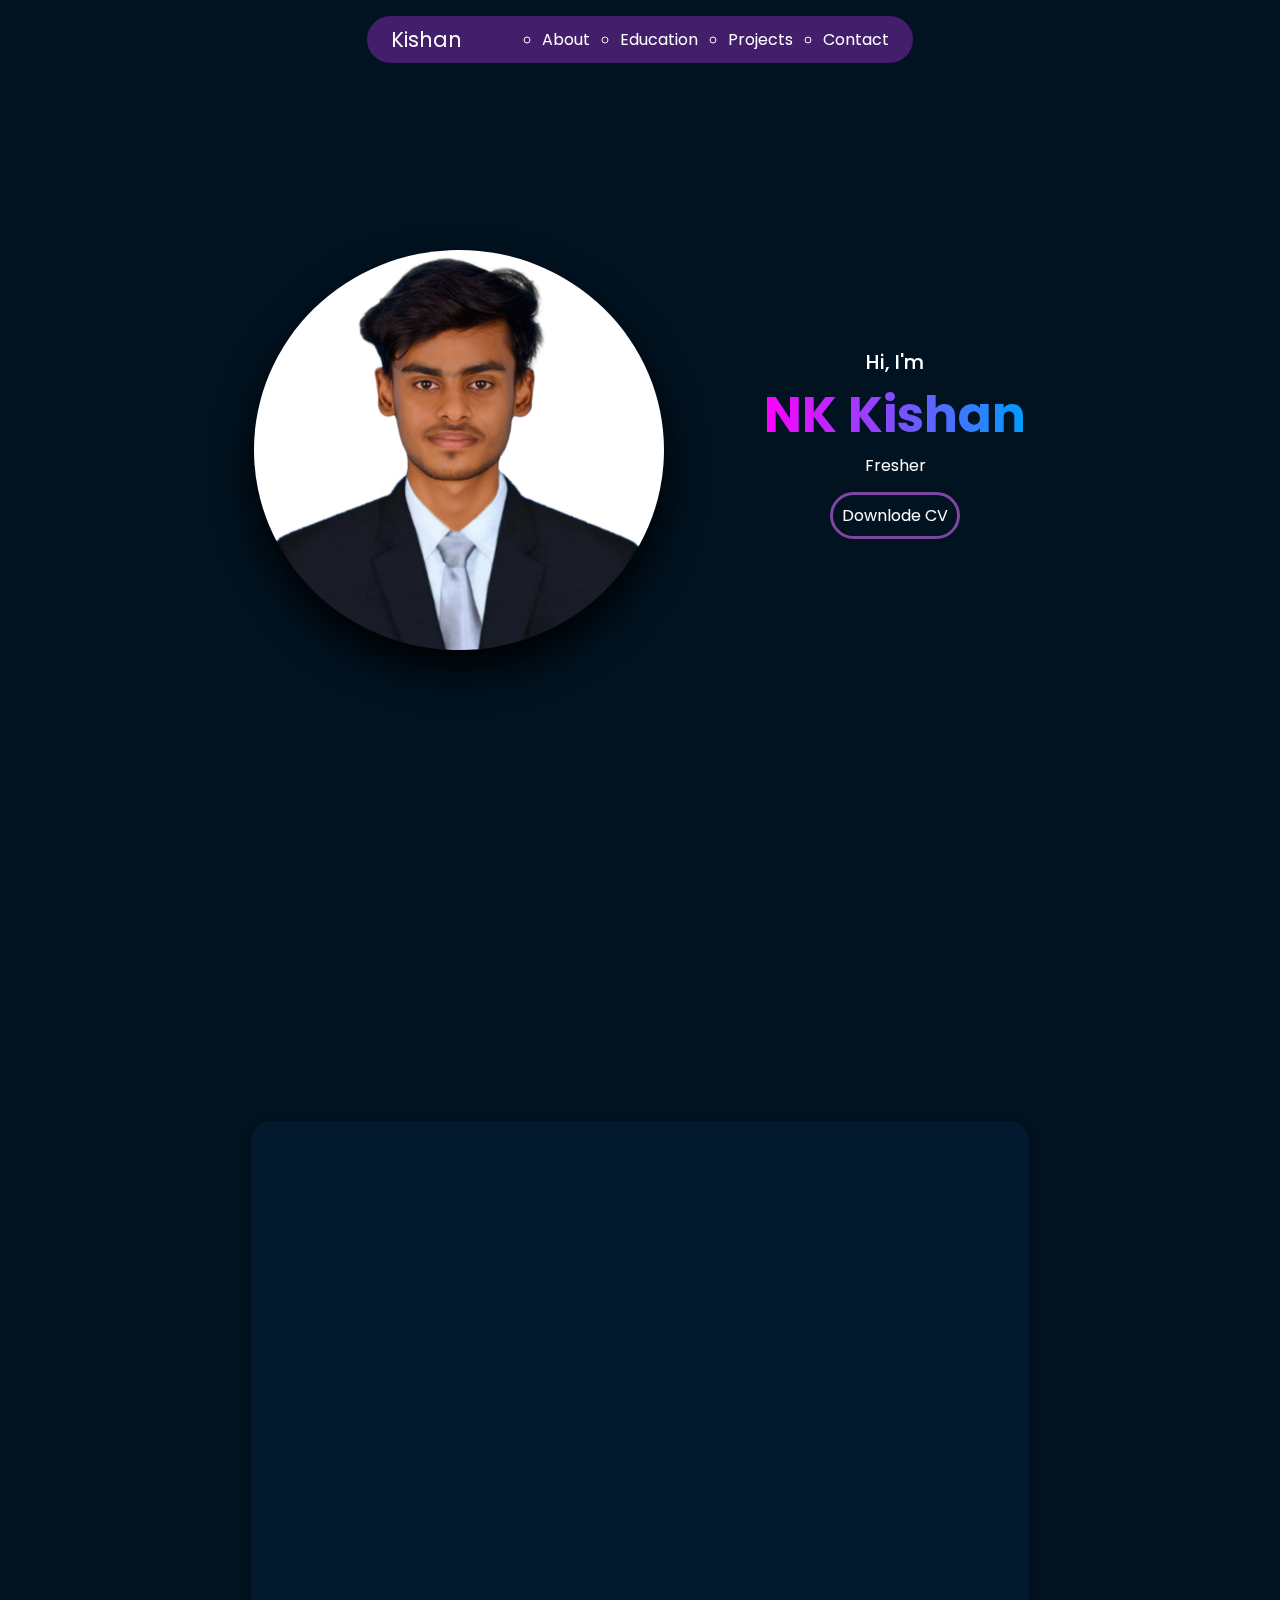
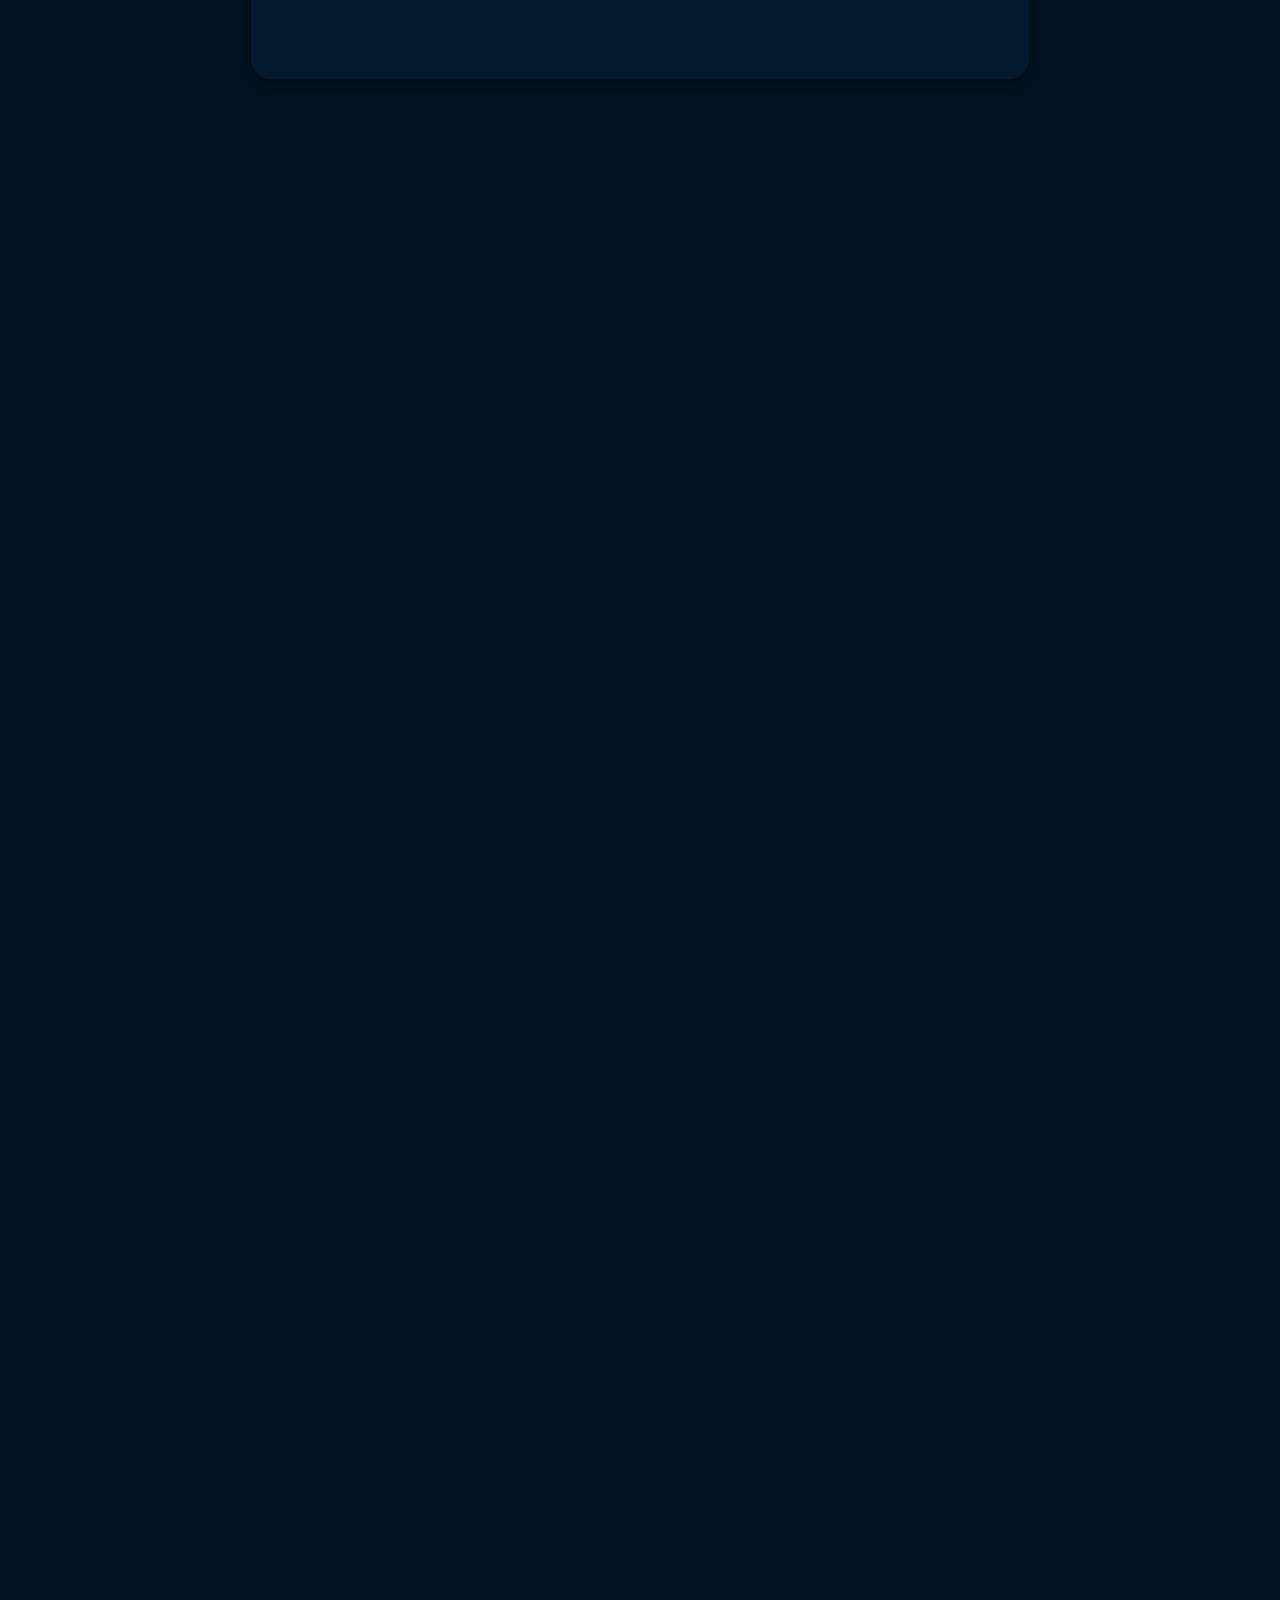
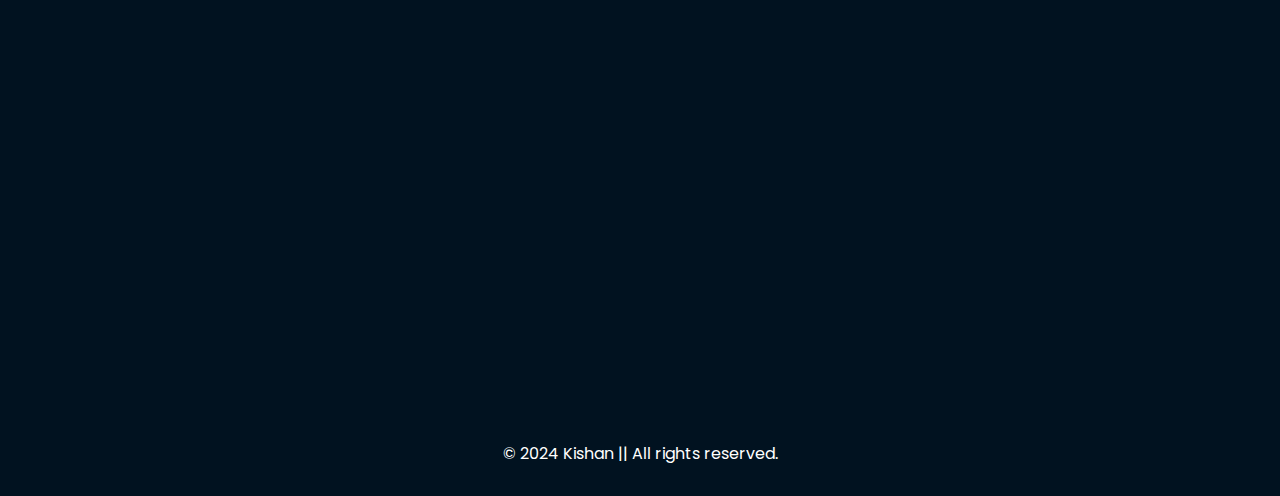
==== index.html @ 265a6572 "Update index.html" ====
<!DOCTYPE html>
<html lang="en">

<head>
    <meta charset="UTF-8">
    <meta name="viewport" content="width=device-width, initial-scale=1.0">
    <title>portfolio</title>
    <!--my css-->
    <link rel="stylesheet" href="style.css">

    <!--google fonts-->
    <link rel="preconnect" href="https://fonts.googleapis.com">
    <link rel="preconnect" href="https://fonts.gstatic.com" crossorigin>
    <link
        href="https://fonts.googleapis.com/css2?family=Poppins:ital,wght@0,100;0,200;0,300;0,400;0,500;0,600;0,700;0,800;0,900;1,100;1,200;1,300;1,400;1,500;1,600;1,700;1,800;1,900&display=swap"
        rel="stylesheet">

    <!--font awsome-->
    <link rel="stylesheet" href="https://cdnjs.cloudflare.com/ajax/libs/font-awesome/6.7.1/css/all.min.css"
        integrity="sha512-5Hs3dF2AEPkpNAR7UiOHba+lRSJNeM2ECkwxUIxC1Q/FLycGTbNapWXB4tP889k5T5Ju8fs4b1P5z/iB4nMfSQ=="
        crossorigin="anonymous" referrerpolicy="no-referrer" />

    <!---animate on scroll-->
    <link href="https://unpkg.com/aos@2.3.1/dist/aos.css" rel="stylesheet">


</head>

<body>

    <!--header-->
    <header class="header">
        <a href="#" class="logo">
            <P class="logo"> Kishan</P>
        </a>

        <ul class="nav-links">
            <li>
                <a href="#about">About</a>
            </li>
            <li>
                <a href="#Education">Education</a>
            </li>
            <li>
                <a href="#projects">Projects</a>
            </li>
            <li>
                <a href="#contact">Contact</a>
            </li>
        </ul>

        <div class="menu-toggle">
            <i class="fa-solid fa-bars"></i>

        </div>


    </header>

    <!--about-->
    <section class="about">

        <div class="about-container">
            <img src="profile.jpg" data-aos="fade-left" data-aos-duration="1000">

            <div class="info">
                <div class="text" data-aos="fade-right" data-aos-duration="1000">
                    <h3>Hi, I'm</h3>
                    <h1> NK Kishan</h1>
                    <p> Fresher </p>
                </div>
                <div class="btn-group" data-aos="fade-left" data-aos-duration="1000">
                    <a href="kishan CV.pdf" download="your_cv" class="btn">Downlode CV</a>
                </div>



                <div class="social" data-aos="fade-up" data-aos-duration="1000">
                    <div class="social-btn">
                        <a href="https://github.com/kishannk10" i class="fa-brands fa-github"></i></a>
                    </div>
                    <div class="social-btn">
                        <a href="https://www.instagram.com/.k_i_s_h_a_n.nk./profilecard/?igsh=YXczcWtyM2NzY25k" i
                            class="fa-brands fa-instagram"></i></a>
                    </div>
                    <div class="social-btn">
                        <a href="http://www.linkedin.com/in/kishan10" i class="fa-brands fa-linkedin"></i></a>
                    </div>
                </div>

            </div>
        </div>
    </section>

    <!--about me-->
    <section id="about">
        <div class="about-me">
            <h2 data-aos="fade-right">About Me</h2>
            <div class="about-me-container">
                <div class="about-me-card">
                    <P data-aos="fade-up" class="content">
                        I’m a passionate front-end developer with a strong foundation in HTML, CSS, and JavaScript,
                        complemented by my expertise in React. My focus is on creating responsive and user-friendly web
                        designs. The primary responsibility is to build visually appealing and interactive web pages
                        that are user-friendly , responsive , and functional.
                    </P>
                    <div class="key-point">
                        <ul data-aos="fade-right" data-aos-duration="1000">
                            <li>
                                Writing clean, efficient, and maintainable code using HTML, CSS, and JavaScript.
                            </li>

                            <li>
                                Ensuring compatibility across various devices and browsers.

                            </li>

                            <li>
                                Implementing features and animations to improve user engagement.
                            </li>

                            <li>
                                Translating UI/UX designs into functional and responsive web pages.
                            </li>
                        </ul>
                        </p>
                    </div>
                    <p>

                </div>

            </div>
        </div>

    </section>
    <!--education-->

    <section id="Education" class="Education">

        <div class="Education-container">
            <h2 data-aos="fade-up">Education</h2>
            <div class="Education-grid">
                <div class="Education-card" data-aos="fade-right" data-aos-duration="1000">
                    <h3> BE in ECE</h3>
                    <P data-aos="fade-up">Sethu Institude Of Technology</P>
                    <P data-aos="fade-up">75 Percentage </P>
                </div>
                <div class="Education-card" data-aos="fade-up" data-aos-duration="1000">
                    <h3> HSC</h3>
                    <P data-aos="fade-right">Virudhnagar Hindu Nadar School</P>
                    <p data-aos="fade-right">81 Percentage</P>
                </div>
                <div class="Education-card" data-aos="fade-right" data-aos-duration="1000">
                    <h3> SSLC</h3>
                    <P data-aos="fade-up">Krishnamal Ramasubbaiyer School </P>
                    <P data-aos="fade-up">80 Percentage</P>
                </div>
            </div>
        </div>


        <div class="my-skills">
            <h3 data-aos="fade-right"> My Skill's</h3>
            <div class="skills">
                <div class="skills-info">
                    <ul>
                        <li data-aos="fade-up" data-aos-duration="1000">HTML
                            <div class="progress">
                                <div class="html"></div>
                            </div>
                        </li>

                        <li data-aos="fade-up" data-aos-duration="1000">CSS
                            <div class="progress">
                                <div class="css"></div>
                            </div>
                        </li>
                        <li data-aos="fade-up" data-aos-duration="1000">JavaScript
                            <div class="progress">
                                <div class="javascript"></div>
                            </div>
                        </li>
                    </ul>
                    <ul>
                        <li data-aos="fade-up" data-aos-duration="1000">Bootstrap
                            <div class="progress">
                                <div class="bootstarp"></div>
                            </div>
                        </li>
                        <li data-aos="fade-up" data-aos-duration="1000">React
                            <div class="progress">
                                <div class="react"></div>
                            </div>
                        </li>
                        <li data-aos="fade-up" data-aos-duration="1000">My SQL
                            <div class="progress">
                                <div class="my-sql"></div>
                            </div>
                        </li>


                    </ul>
                    <div class="code-toggle" data-aos="flip-left" data-aos-duration="1000">
                        <i class="fa-solid fa-code"></i>
                    </div>
                </div>


            </div>

        </div>


    </section>


    <!---projects-->
    <section id="projects" class="my-projects">
        <div class="projects-container">
            <h2 data-aos="fade-right"> My Project's</h2>
            <div class="project-grid">

                <div class="project-card" data-aos="zoom-in">
                    <h3>Weather App</h3>
                    <p>Created a Weather App Using Fetch API</p>
                    <div class="open">
                        <a href="https://kishannk10.github.io/weather-app/">Click to open</a>
                    </div>
                </div>
                <div class="project-card" data-aos="zoom-in">
                    <h3>Simple Printing Press Website </h3>
                    <p>Created a Simple Website Using JavaScript With Responsive Navbar</p>
                    <div class="open">
                        <a href="https://kishannk10.github.io/Ecommerce/">Click to open</a>
                    </div>
                </div>
                <div class="project-card" data-aos="zoom-in">
                    <h3>Calculator</h3>
                    <p>Created a Calculator Using HTMl CSS JavaScript</p>
                    <div class="open">
                        <a href="https://kishannk10.github.io/calculator/">Click to open</a>
                    </div>
                </div>

            </div>
        </div>
        </div>
    </section>







    <!---contact-->


    <section id="contact" class="Contact">
        <div class="contact-container">
            <h2 data-aos="fade-up"> Contact Me</h2>
            <div class="contact-info">
                <div class="contact-me">
                    <p data-aos="fade-right" data-aos-duration="1000"><i class="fa-regular fa-envelope"></i> :
                        kishannk000@gmail.com</p>
                    <p data-aos="fade-right" data-aos-duration="1000"> <i class="fa-solid fa-phone"> </i> : +
                        918667296987</p>
                    <div class="map">

                        <iframe data-aos="fade-up" data-aos-duration="1000"
                            src="https://www.google.com/maps/embed?pb=!1m18!1m12!1m3!1d3930.4673629999775!2d78.11888547583227!3d9.894976674831431!2m3!1f0!2f0!3f0!3m2!1i1024!2i768!4f13.1!3m3!1m2!1s0x3b00c5663d40c8e9%3A0xe594b0cb73c98f78!2sMGR%20St%2C%20Villapuram%2C%20Madurai%2C%20Tamil%20Nadu%20625012!5e0!3m2!1sen!2sin!4v1735917165935!5m2!1sen!2sin"
                            width="600" height="450" style="border:0;" allowfullscreen="" loading="lazy"
                            referrerpolicy="no-referrer-when-downgrade">
                        </iframe>

                    </div>

                </div>
            </div>
        </div>
       
    </section>


    <!--footer-->


    <footer class="footer-container">


        <div class="social">
            <div class="social-btn">
                <a href="https://github.com/kishannk10" i class="fa-brands fa-github"></i></a>
            </div>
            <div class="social-btn">
                <a href="https://www.instagram.com/.k_i_s_h_a_n.nk./profilecard/?igsh=YXczcWtyM2NzY25k" i
                    class="fa-brands fa-instagram"></i></a>
            </div>

            <div class="social-btn">
                <a href="http://www.linkedin.com/in/kishan10" i class="fa-brands fa-linkedin"></i></a>
            </div>

        </div>
        <p>&copy; 2024 Kishan || All rights reserved.</p>
    </footer>


    <script src="https://unpkg.com/aos@2.3.1/dist/aos.js"></script>

    <script src="portfolio.js"></script>
</body>

</html>
---- style.css ----
* {
    padding: 0%;
    margin: 0%;
    box-sizing: border-box;
    font-family: "poppins";
    scroll-behavior: smooth;
}

body {
    background-color: rgb(1, 18, 32);

}

.header {
    display: flex;
    justify-content: center;
    position: fixed;
    top: 1rem;
    left: 50%;
    transform: translateX(-50%);
    align-items: center;
    gap: 5rem;
    background-color: rgba(82, 34, 126, 0.8);
    backdrop-filter: blur(8px);
    color: white;
    padding: 0.5rem 1.5rem;
    border-radius: 3rem;
    z-index: 100;

}

.logo {
    color: white;
    font-size: 1.3rem;
    text-wrap: nowrap;
    transition: 0.3s ease-in-out;
    text-decoration: none;

}

.logo:hover {
    transform: scale(1.1);
}

.nav-links {
    display: flex;
    gap: 30px;

}

ul li {
    list-style-type:circle;
    color: white;
}

li a {
    position: relative;
    color: white;
    text-decoration: none;

}



li a:hover {
    color: aqua;

}

.menu-toggle {
    display: none;
}


section {
    min-height: 100vh;
    padding: 8rem 12%;
    width: 100%;
    position: relative;
    color: white;

}


.about {
    display: flex;
    justify-content: center;
    align-items: center;



}

.about-container {
    display: flex;
    justify-content: center;
    align-items: center;
    gap: 100px;
    flex-wrap: wrap;
}

.about img {
    width: 410px;
    height: 400px;
    box-shadow: 0 20px 40px rgba(0, 0, 0, 0.911);
    border-radius: 50%;
    transition: 1s;

}


.info {
    display: flex;
    flex-direction: column;
    justify-content: center;
    align-items: center;
    text-align: center;
    gap: 25px;


}

.text h3 {
    color: white;
}

.info h3 {
    font-size: 20px;
    font-weight: 500;

}

.info h1 {
    font-size: 50px;
    font-weight: 700;
    align-items: center;
    justify-content: center;
    background: linear-gradient(to right, rgb(255, 0, 255), rgb(0, 157, 255));
    background-clip: text;
    color: transparent;
}

.btn {
    border-radius: 2rem;
    border: 3px solid rgb(125, 71, 161);
    padding: 9px;
    color: white;
    cursor: pointer;
    text-decoration: none;
    transition: 0.5s;

}

.btn:hover {
    background-color: rgba(125, 71, 167);
    color: white;
    transform: scale(1.5);
}


/*about-me*/
.about-me-container{
    display: flex;
    margin-top: 6%;
    flex-wrap: wrap;
    width: 80%;
    margin-left: 10%;

}
.about-me-card{
    background-color: rgb(3, 26, 46);
    box-shadow: 0 4px 12px rgba(0, 0, 0, 0.3);
    padding: 60px;
    border: 2px;
    border-radius: 20px;
    flex-wrap: wrap;
    
}
.about-me h2{
    margin-bottom: 50px;
}
.content{
    margin-bottom: 30px;
}
.key-point ul li{
  padding: 3%;
  color: rgba(213, 192, 228, 0.959);
}

/*education*/

.Education-grid {
    display: flex;
    justify-content: space-between;
    margin-top: 4%;
    flex-wrap: wrap;
}

.Education-card {
    background-color: rgb(3, 26, 46);
    box-shadow: 0 4px 12px rgba(0, 0, 0, 0.3);
    padding: 60px;
    border: 2px;
    border-radius: 30px;
    cursor: pointer;
    flex-direction: column;
    flex-wrap: wrap;

}



.Education-card h3 {
    background: linear-gradient(to right, rgb(255, 0, 255), rgb(0, 157, 255));
    background-clip: text;
    color: transparent;
    margin-bottom: 10px;
}



.my-skills h3 {
    padding-top: 80px;
    font-size: 25px;
}

.skills-info {
    display: flex;
    column-gap: 5%;
    padding-top: 60px;
    font-size: 20px;
    justify-content: baseline;
    cursor: pointer;

}



.skills-info ul li {
    padding: 19px;
    color: rgba(213, 192, 228, 0.959);
}





.code-toggle {
    display: flex;
    font-size: 150px;
    color: white;
    justify-content: center;
    margin-left: 30%;



}


/*project*/

.project-container {
    display: flex;
    
}

.project-grid {
    display: flex;
    margin-top: 60px;
    justify-content: space-around;
    flex-wrap: wrap;

}

.project-card {
    
    margin-bottom: 5%;
    background-color: rgb(3, 26, 46);
    box-shadow: 0 4px 12px rgba(0, 0, 0, 0.3);
    padding: 60px;
    border: 2px;
    border-radius: 30px;
    width: 90%;

}

.project-card h3 {
    background: linear-gradient(to right, rgb(255, 0, 255), rgb(0, 157, 255));
    background-clip: text;
    color: transparent;
    margin-bottom: 10px;
    
}


.open {
    text-decoration: none;
    text-align: center;
    margin-top: 50px;


}

.open a {
    text-decoration: none;
    color: white;
    border: 3px solid rgb(125, 71, 161);
    padding: 15px;
    border-radius: 30px;
    transition: 0.5s;
    box-shadow: 0 4px 12px rgba(0, 0, 0, 0.3);
}

.open a:hover {
    background-color: rgba(125, 71, 167);
    color: rgb(248, 239, 239);

}




/*contact*/

.contact-info {
    display: flex;
    flex-direction: column;
    align-items: center;

}

.contact-container h2 {
    text-align: center;
    margin-top: 2%;
    margin-bottom: 2%;
    font-size: 30px;
}

.contact-me p {
    padding: 20px;
    font-size: 30px;
}



/*footer*/


.footer-container {
    text-align: center;
    margin-bottom: 30px;
}


.social {
    display: flex;
    text-decoration: none;
    justify-content: center;
    gap: 20px;

}

.social-btn a {
    text-decoration: none;
    list-style-type: none;
    color: black;
    font-size: 20px;
    color: white;
    transition: 0.5s;
}
.social-btn a:hover{
    transform: scale(1.5);
    color: rgb(199, 68, 199);
}


p {
    color: white;
}

/*media querty*/

@media (max-width:1600px) {
    .about {
        flex-wrap: wrap;
    }

    .Education-grid {
        flex-wrap: wrap;
        row-gap: 60px;
        column-gap: 30px;
        align-items: center;
        justify-content: space-evenly;

    }
}

@media (max-width:1200px) {

    .Education-grid {
        justify-content: center;
    }

}

@media (max-width:700px) {

    .header .menu-toggle {
        display: block;
        font-size: 30px;

    }

    .nav-links {
        position: absolute;
        top: 100%;
        width: 100%;
        margin-top: 10px;
        border-radius: 20px;
        padding: 5%;
        text-align: center;
        display: flex;
        flex-direction: column;
        background-color: rgba(0, 0, 0, 0.8);
        color: white;
        display: none;
    }

    .nav-links li {
        margin: 80px;
    }

    .nav-links a {
        padding: 20%;
    }


    .nav-links.active {
        display: block;
    }

    .header {
        padding: 1rem 5rem;
        gap: 8rem;
    }

    .header .logo {
        font-size: 30px;
    }

    .about-container {
        flex-direction: column;
        align-items: center;
        margin-right: 60px;
        transform: translatex(10%);

    }
    .about-me-container{
        width: 100%;
        margin-left: 0%;

        
    }
    .about-me-card {
      text-align:justify;
      padding: 10%;
      
    }

    .Education-grid {
        width: 100%;
        row-gap: 60px;
        display: flex;
    }
    
    .Education-container h2 {
        margin-bottom: 60px;
    }

    .code-toggle {
        margin-left: 20px;
    }

    .contact-me p {
        font-size: 18px;

    }

    .contact-container h2 {
        margin-top: 50px;
        margin-bottom: 50px;
    }

    .skills-info {
        flex-direction: column;
    }

    .skills-info ul li {
        list-style-type:none;
        text-align: center;

    }

    .code-toggle {
        margin-top: 20%;
        margin-right: 30px;
    }

    .about img {
        width: 250px;
        height: 250px;
        border-radius: 100%;
    }

    .about .info h1 {
        font-size: 50px;
    }

    .project-grid {
        row-gap: 60px;
    }

}
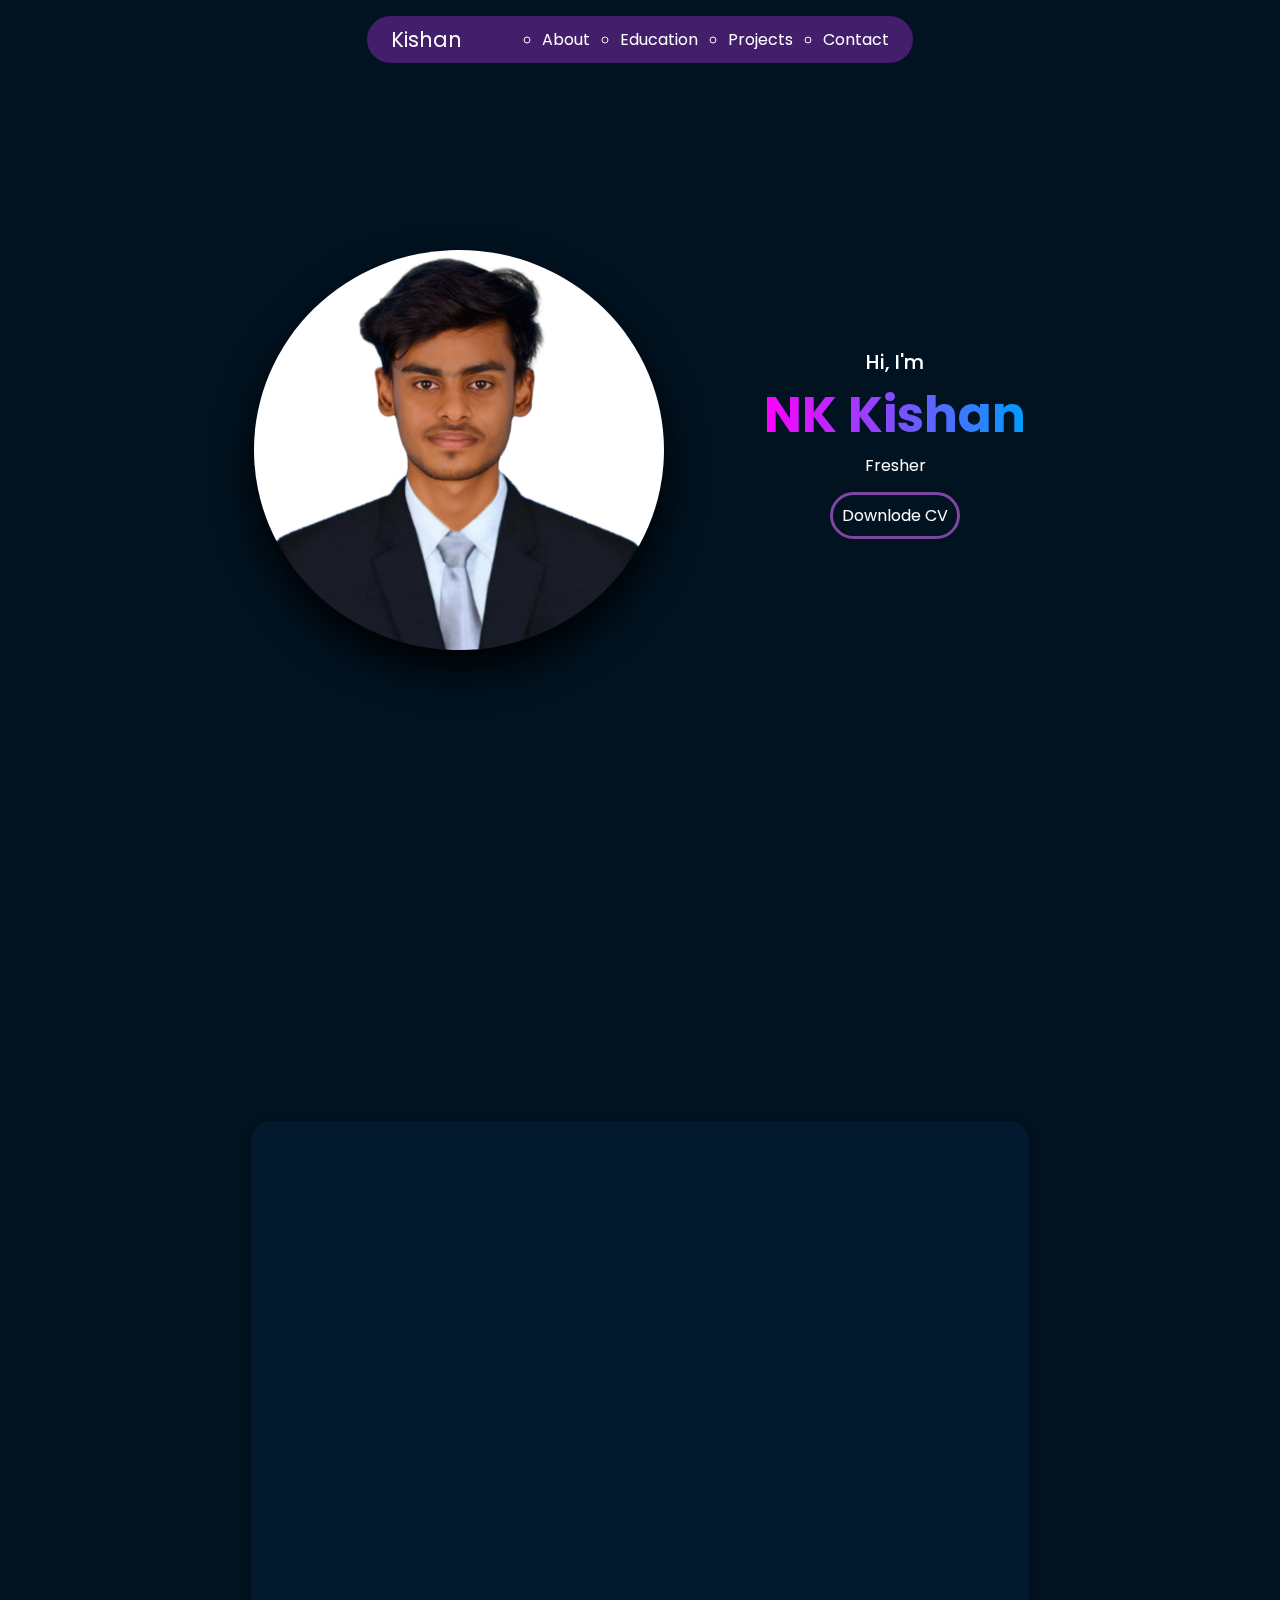
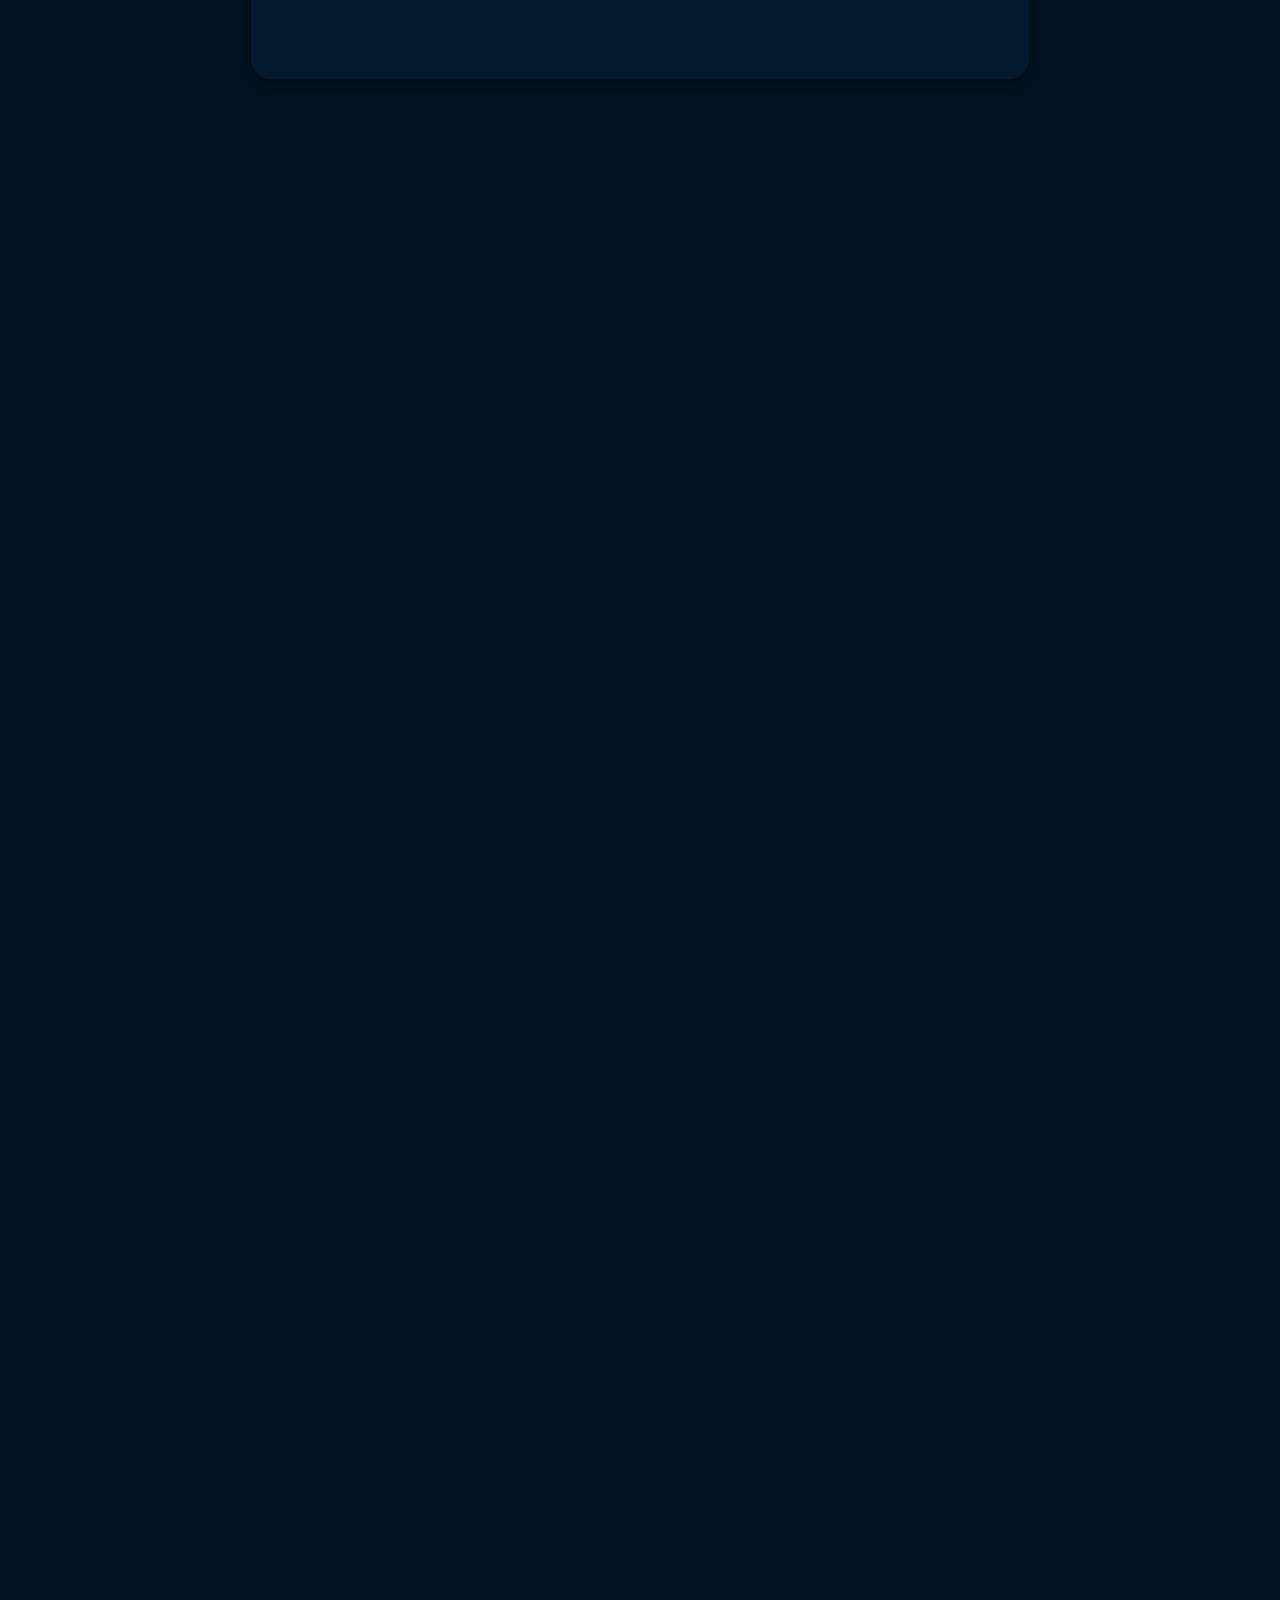
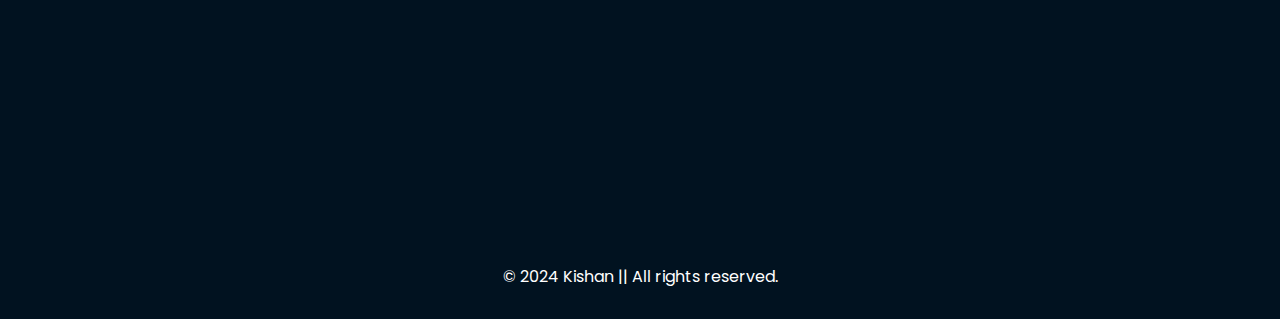
==== commit 7d9dd63b: "Update index.html" ====
--- a/index.html
+++ b/index.html
@@ -228,13 +228,7 @@
                         <a href="https://kishannk10.github.io/weather-app/">Click to open</a>
                     </div>
                 </div>
-                <div class="project-card" data-aos="zoom-in">
-                    <h3>Simple Printing Press Website </h3>
-                    <p>Created a Simple Website Using JavaScript With Responsive Navbar</p>
-                    <div class="open">
-                        <a href="https://kishannk10.github.io/Ecommerce/">Click to open</a>
-                    </div>
-                </div>
+                
                 <div class="project-card" data-aos="zoom-in">
                     <h3>Calculator</h3>
                     <p>Created a Calculator Using HTMl CSS JavaScript</p>
--- a/style.css
+++ b/style.css
@@ -1,4 +1,3 @@
-
 * {
     padding: 0%;
     margin: 0%;
@@ -50,7 +49,7 @@
 }
 
 ul li {
-    list-style-type:circle;
+    list-style-type: circle;
     color: white;
 }
 
@@ -160,7 +159,7 @@
 
 
 /*about-me*/
-.about-me-container{
+.about-me-container {
     display: flex;
     margin-top: 6%;
     flex-wrap: wrap;
@@ -168,24 +167,28 @@
     margin-left: 10%;
 
 }
-.about-me-card{
+
+.about-me-card {
     background-color: rgb(3, 26, 46);
     box-shadow: 0 4px 12px rgba(0, 0, 0, 0.3);
     padding: 60px;
     border: 2px;
     border-radius: 20px;
     flex-wrap: wrap;
-    
-}
-.about-me h2{
+
+}
+
+.about-me h2 {
     margin-bottom: 50px;
 }
-.content{
+
+.content {
     margin-bottom: 30px;
 }
-.key-point ul li{
-  padding: 3%;
-  color: rgba(213, 192, 228, 0.959);
+
+.key-point ul li {
+    padding: 3%;
+    color: rgba(213, 192, 228, 0.959);
 }
 
 /*education*/
@@ -242,6 +245,58 @@
     color: rgba(213, 192, 228, 0.959);
 }
 
+.progress {
+    margin-top: 20px;
+    height: 7px;
+    width: 220px;
+    background-color: rgb(51, 47, 47);
+    border-radius: 4px;
+
+}
+
+.html {
+    margin-top: 20px;
+    height: 7px;
+    max-width: 90%;
+    background-color: red;
+    border-radius: 4px;
+}
+.css{
+    margin-top: 20px;
+    height: 7px;
+    max-width: 75%;
+    background-color: red;
+    border-radius: 4px;
+}
+
+.javascript {
+    margin-top: 20px;
+    height: 7px;
+    max-width: 65%;
+    background-color: red;
+    border-radius: 4px;
+}
+.bootstarp {
+    margin-top: 20px;
+    height: 7px;
+    max-width: 75%;
+    background-color: red;
+    border-radius: 4px;
+}
+.my-sql {
+    margin-top: 20px;
+    height: 7px;
+    max-width: 60%;
+    background-color: red;
+    border-radius: 4px;
+}
+.react {
+    margin-top: 20px;
+    height: 7px;
+    max-width: 40%;
+    background-color: red;
+    border-radius: 4px;
+}
 
 
 
@@ -251,8 +306,8 @@
     font-size: 150px;
     color: white;
     justify-content: center;
-    margin-left: 30%;
-
+    margin-left: 20%;
+    margin-top: 5%;
 
 
 }
@@ -262,7 +317,7 @@
 
 .project-container {
     display: flex;
-    
+
 }
 
 .project-grid {
@@ -274,14 +329,14 @@
 }
 
 .project-card {
-    
+
     margin-bottom: 5%;
     background-color: rgb(3, 26, 46);
     box-shadow: 0 4px 12px rgba(0, 0, 0, 0.3);
     padding: 60px;
     border: 2px;
     border-radius: 30px;
-    width: 90%;
+    width: 40%;
 
 }
 
@@ -290,7 +345,7 @@
     background-clip: text;
     color: transparent;
     margin-bottom: 10px;
-    
+
 }
 
 
@@ -340,8 +395,15 @@
 .contact-me p {
     padding: 20px;
     font-size: 30px;
-}
-
+   margin-left: 30%;
+}
+ iframe{
+    flex-wrap: wrap;
+    width: 900px;
+    margin-top: 50px;
+    border-radius: 30px;
+    
+}
 
 
 /*footer*/
@@ -369,7 +431,8 @@
     color: white;
     transition: 0.5s;
 }
-.social-btn a:hover{
+
+.social-btn a:hover {
     transform: scale(1.5);
     color: rgb(199, 68, 199);
 }
@@ -396,10 +459,18 @@
     }
 }
 
-@media (max-width:1200px) {
+@media (max-width:1400px) {
 
     .Education-grid {
         justify-content: center;
+    }
+
+    .project-card {
+        width: 100%;
+    }
+    .code-toggle{
+       margin-left: 10%;
+       margin-top: 6%;
     }
 
 }
@@ -456,16 +527,19 @@
         transform: translatex(10%);
 
     }
-    .about-me-container{
+
+    .about-me-container {
         width: 100%;
         margin-left: 0%;
 
-        
-    }
+
+    }
+
     .about-me-card {
-      text-align:justify;
-      padding: 10%;
-      
+        text-align: justify;
+        padding: 10%;
+
+
     }
 
     .Education-grid {
@@ -473,7 +547,7 @@
         row-gap: 60px;
         display: flex;
     }
-    
+
     .Education-container h2 {
         margin-bottom: 60px;
     }
@@ -483,6 +557,8 @@
     }
 
     .contact-me p {
+        width: 100%;
+        margin-left: 5%;
         font-size: 18px;
 
     }
@@ -494,11 +570,16 @@
 
     .skills-info {
         flex-direction: column;
+
     }
 
     .skills-info ul li {
-        list-style-type:none;
-        text-align: center;
+        list-style-type: none;
+
+    }
+
+    .progress {
+        width: 100%;
 
     }
 
@@ -521,4 +602,14 @@
         row-gap: 60px;
     }
 
-}
+    .project-card {
+        width: 100%;
+    }
+
+
+    iframe{
+       margin-left: 0%;
+       margin-right: 0%;
+        max-width: 100%;      
+    }
+}
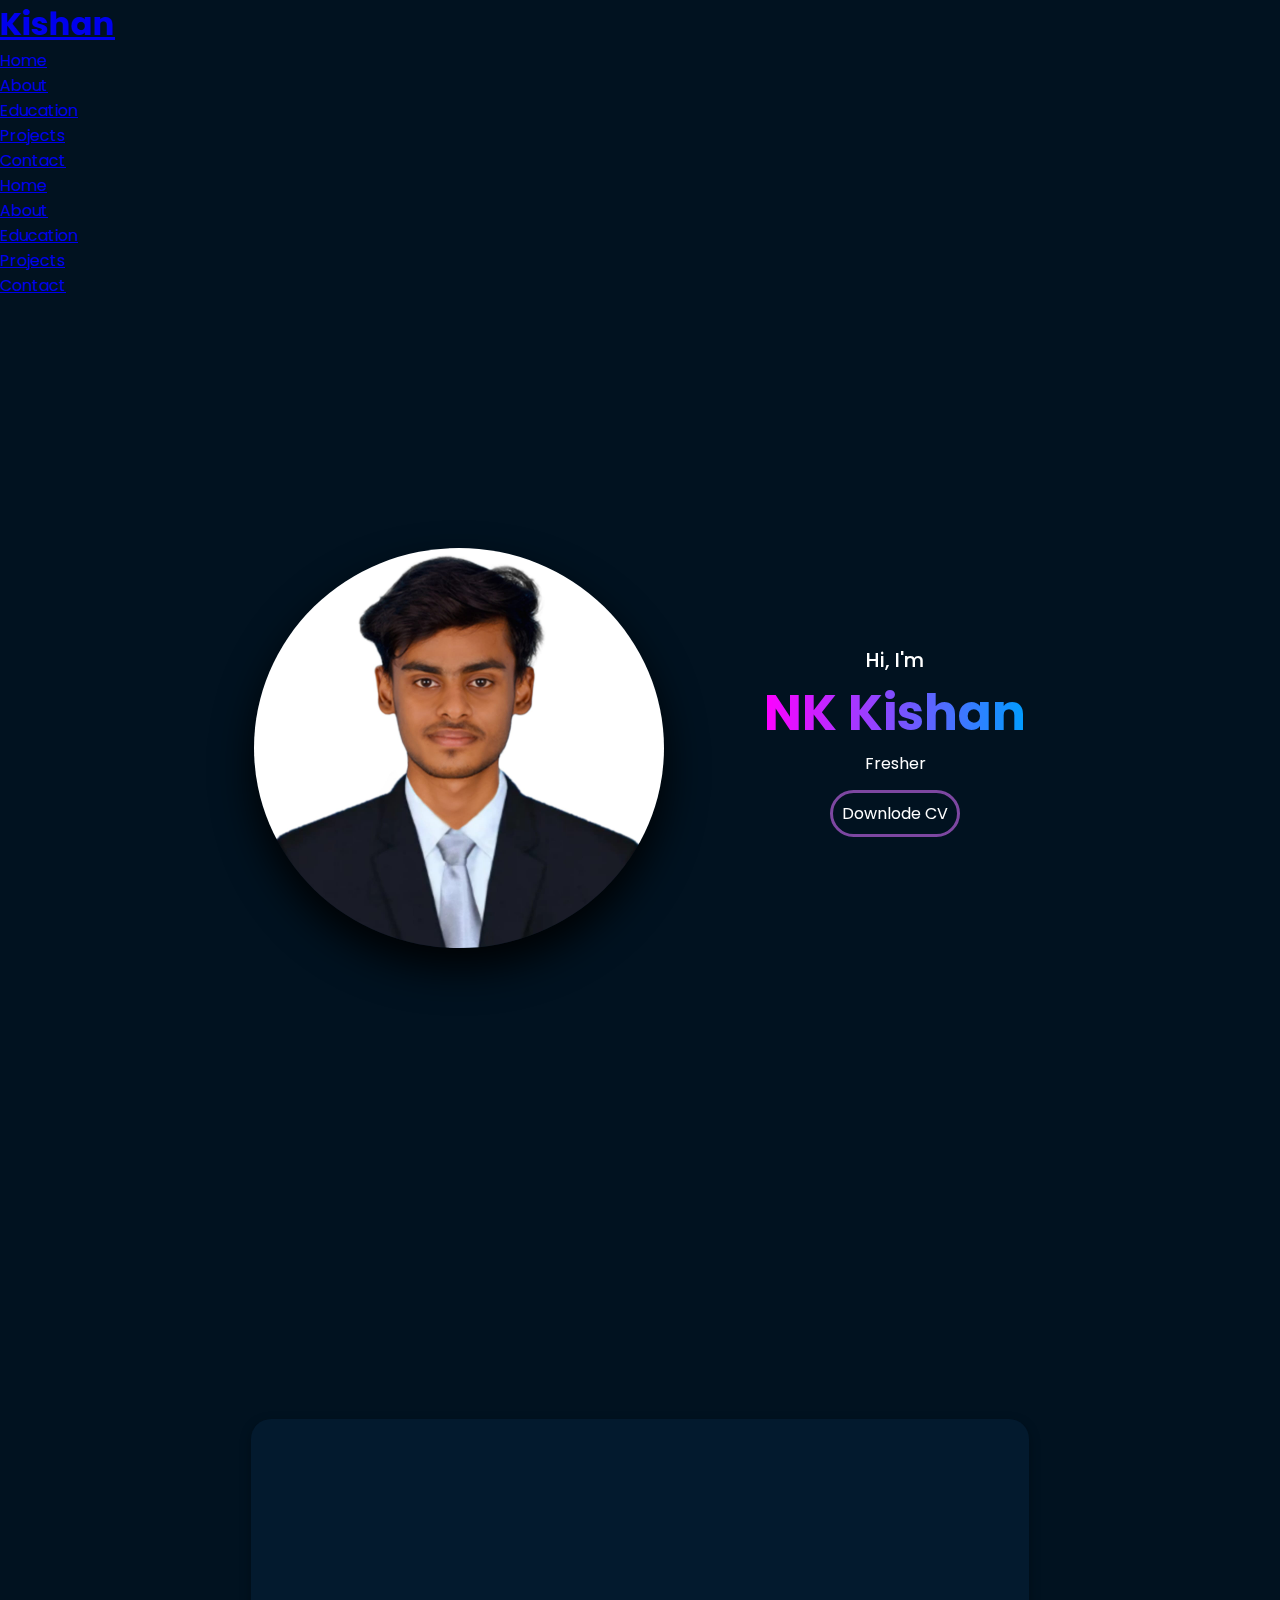
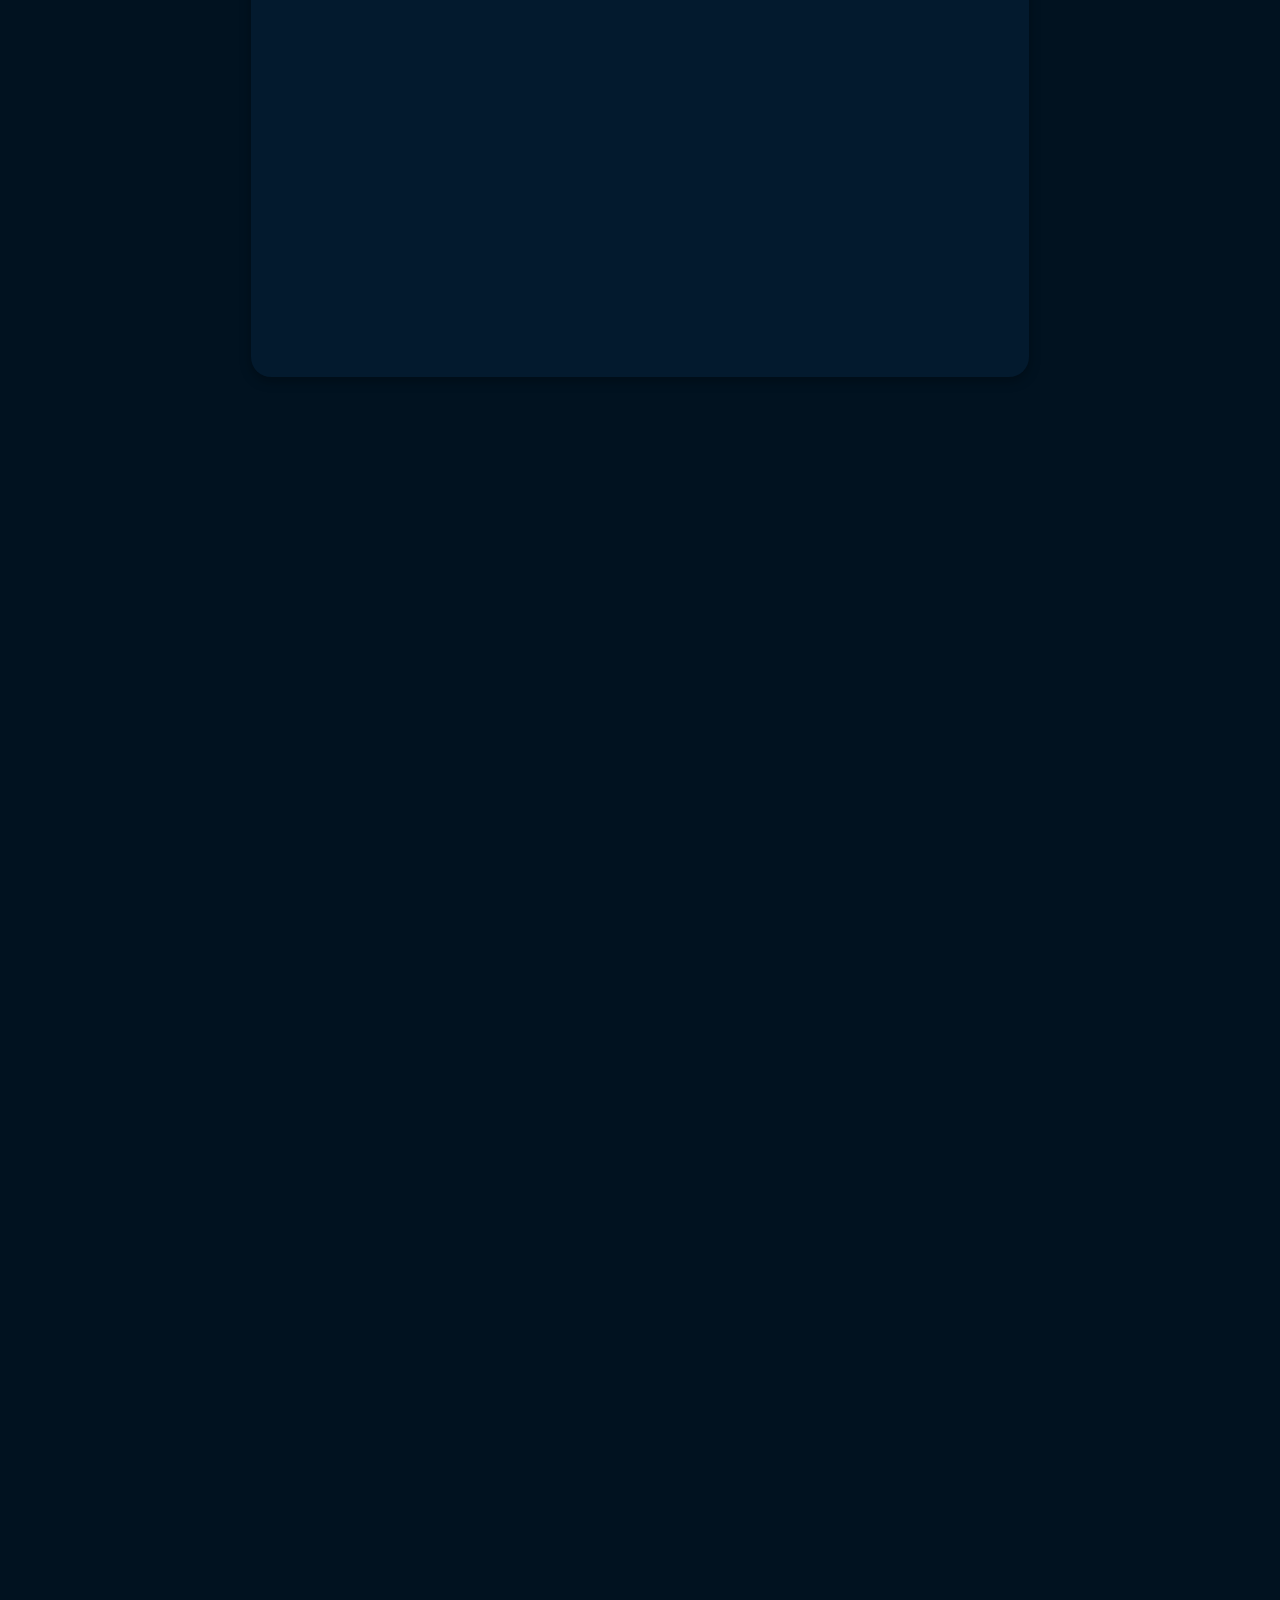
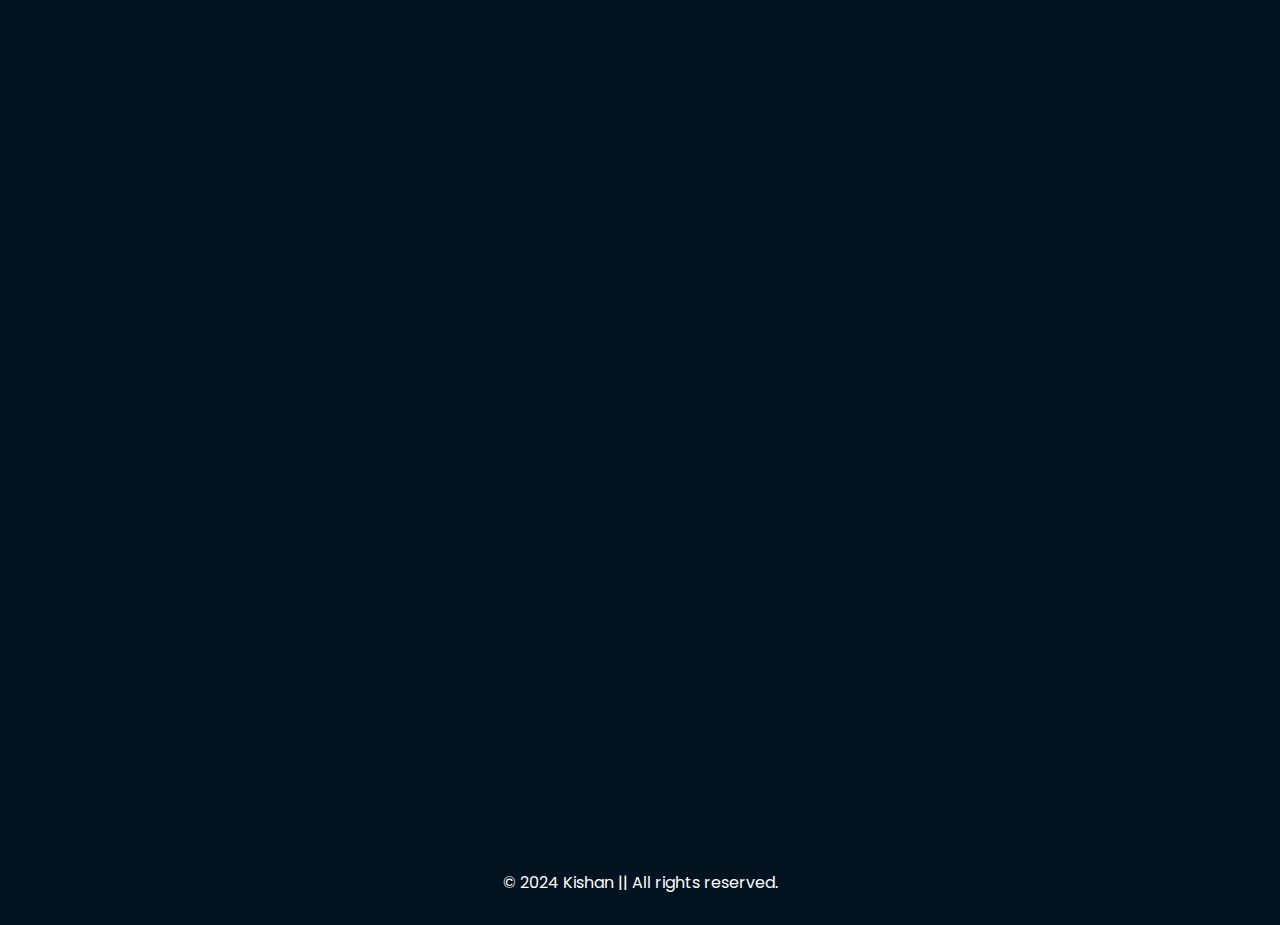
==== commit ebc6ee70: "Update index.html" ====
--- a/index.html
+++ b/index.html
@@ -1,4 +1,3 @@
-
 <!DOCTYPE html>
 <html lang="en">
 
@@ -29,37 +28,47 @@
 
 <body>
 
-    <!--header-->
-    <header class="header">
-        <a href="#" class="logo">
-            <P class="logo"> Kishan</P>
-        </a>
-
-        <ul class="nav-links">
-            <li>
-                <a href="#about">About</a>
-            </li>
-            <li>
-                <a href="#Education">Education</a>
-            </li>
-            <li>
-                <a href="#projects">Projects</a>
-            </li>
-            <li>
-                <a href="#contact">Contact</a>
-            </li>
-        </ul>
-
-        <div class="menu-toggle">
+    <nav class="navbar">
+        <h1>
+            <a href="#home">Kishan </a>
+        </h1>
+        
+
+        <div class="navbar-links">
+            <p class="navbar-link"><a href="#home">Home</a></p>
+            <p class="navbar-link"><a href="#about">About</a></p>
+            <p class="navbar-link"><a href="#Education">Education</a></p>
+            <p class="navbar-link"><a href="#projects">Projects</a></p>
+            <p class="navbar-link"><a href="#contact">Contact</a></p>
+
+
+        </div>
+
+
+        <div class="navbar-menu-toggle" onclick="showNavbar()">
             <i class="fa-solid fa-bars"></i>
-
-        </div>
-
-
-    </header>
+        </div>
+    </nav>
+    
+    <div class="side-navbar" onclick=" closeNavbar()">
+        <p style="text-align: right;">
+            <i class="fa-solid fa-xmark"></i>
+        </p>
+
+
+        <div class="side-navbar-links">
+            <p class="side-navbar-link" onclick=" closeNavbar()"><a href="#home">Home</a></p>
+            <p class="side-navbar-link" onclick=" closeNavbar()"><a href="#about">About</a></p>
+            <p class="side-navbar-link" onclick=" closeNavbar()"><a href="#Education">Education</a></p>
+            <p class="side-navbar-link" onclick=" closeNavbar()"><a href="#projects">Projects</a></p>
+            <p class="side-navbar-link" onclick=" closeNavbar()"><a href="#contact">Contact</a></p>
+
+
+        </div>
+    </div>
 
     <!--about-->
-    <section class="about">
+    <section class="about" id="home">
 
         <div class="about-container">
             <img src="profile.jpg" data-aos="fade-left" data-aos-duration="1000">
@@ -228,7 +237,13 @@
                         <a href="https://kishannk10.github.io/weather-app/">Click to open</a>
                     </div>
                 </div>
-                
+                <div class="project-card" data-aos="zoom-in">
+                    <h3>Simple Printing Press Website </h3>
+                    <p>Created a Simple Website Using JavaScript With Responsive Navbar</p>
+                    <div class="open">
+                        <a href="https://kishannk10.github.io/Ecommerce/">Click to open</a>
+                    </div>
+                </div>
                 <div class="project-card" data-aos="zoom-in">
                     <h3>Calculator</h3>
                     <p>Created a Calculator Using HTMl CSS JavaScript</p>
--- a/style.css
+++ b/style.css
@@ -13,29 +13,23 @@
 
 .header {
     display: flex;
-    justify-content: center;
+    justify-content: space-between;
     position: fixed;
-    top: 1rem;
-    left: 50%;
-    transform: translateX(-50%);
-    align-items: center;
+    width: 100%; 
     gap: 5rem;
-    background-color: rgba(82, 34, 126, 0.8);
     backdrop-filter: blur(8px);
     color: white;
     padding: 0.5rem 1.5rem;
-    border-radius: 3rem;
     z-index: 100;
-
 }
 
 .logo {
-    color: white;
-    font-size: 1.3rem;
+ margin-left: 30px;
+   color: white; 
+    font-size: 30px;
     text-wrap: nowrap;
     transition: 0.3s ease-in-out;
     text-decoration: none;
-
 }
 
 .logo:hover {
@@ -49,7 +43,7 @@
 }
 
 ul li {
-    list-style-type: circle;
+    list-style-type: none;
     color: white;
 }
 
@@ -486,10 +480,9 @@
     .nav-links {
         position: absolute;
         top: 100%;
-        width: 100%;
+        width: 90%;
         margin-top: 10px;
         border-radius: 20px;
-        padding: 5%;
         text-align: center;
         display: flex;
         flex-direction: column;
@@ -512,8 +505,7 @@
     }
 
     .header {
-        padding: 1rem 5rem;
-        gap: 8rem;
+       width:100%;
     }
 
     .header .logo {
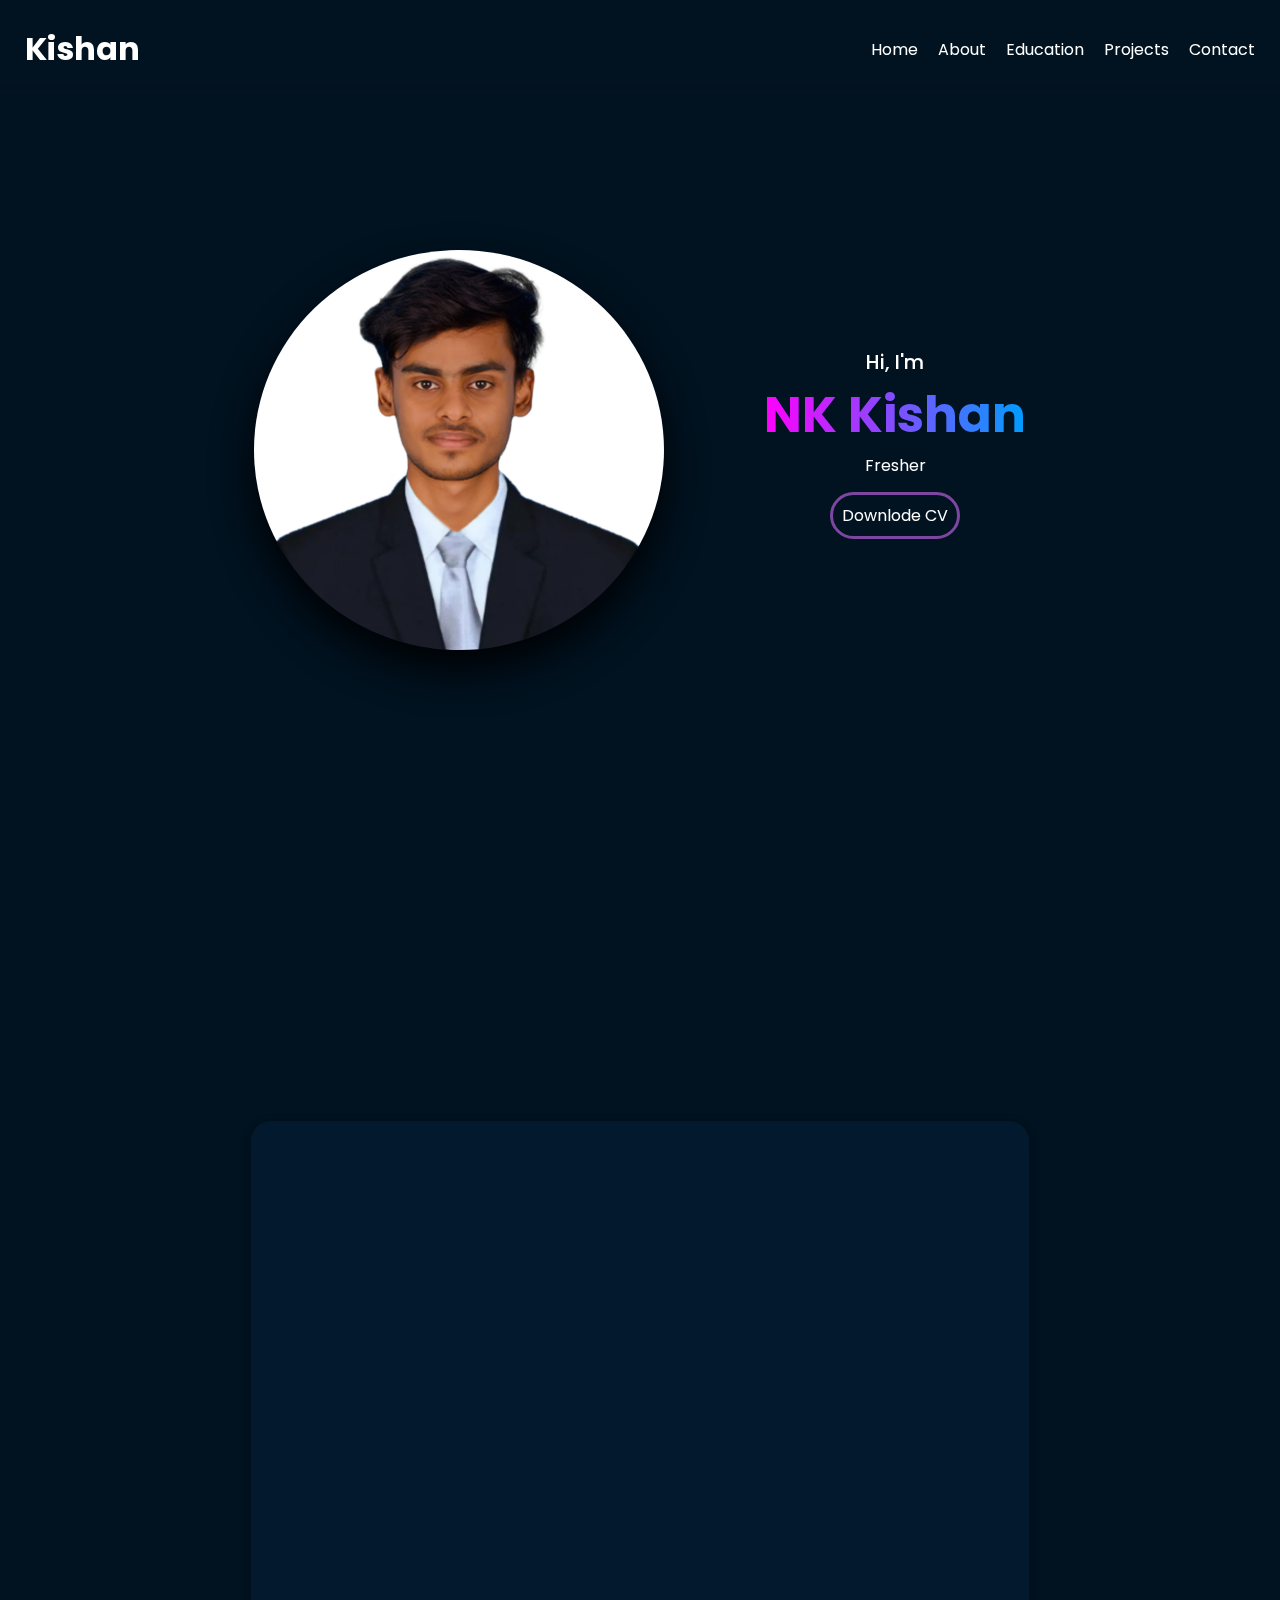
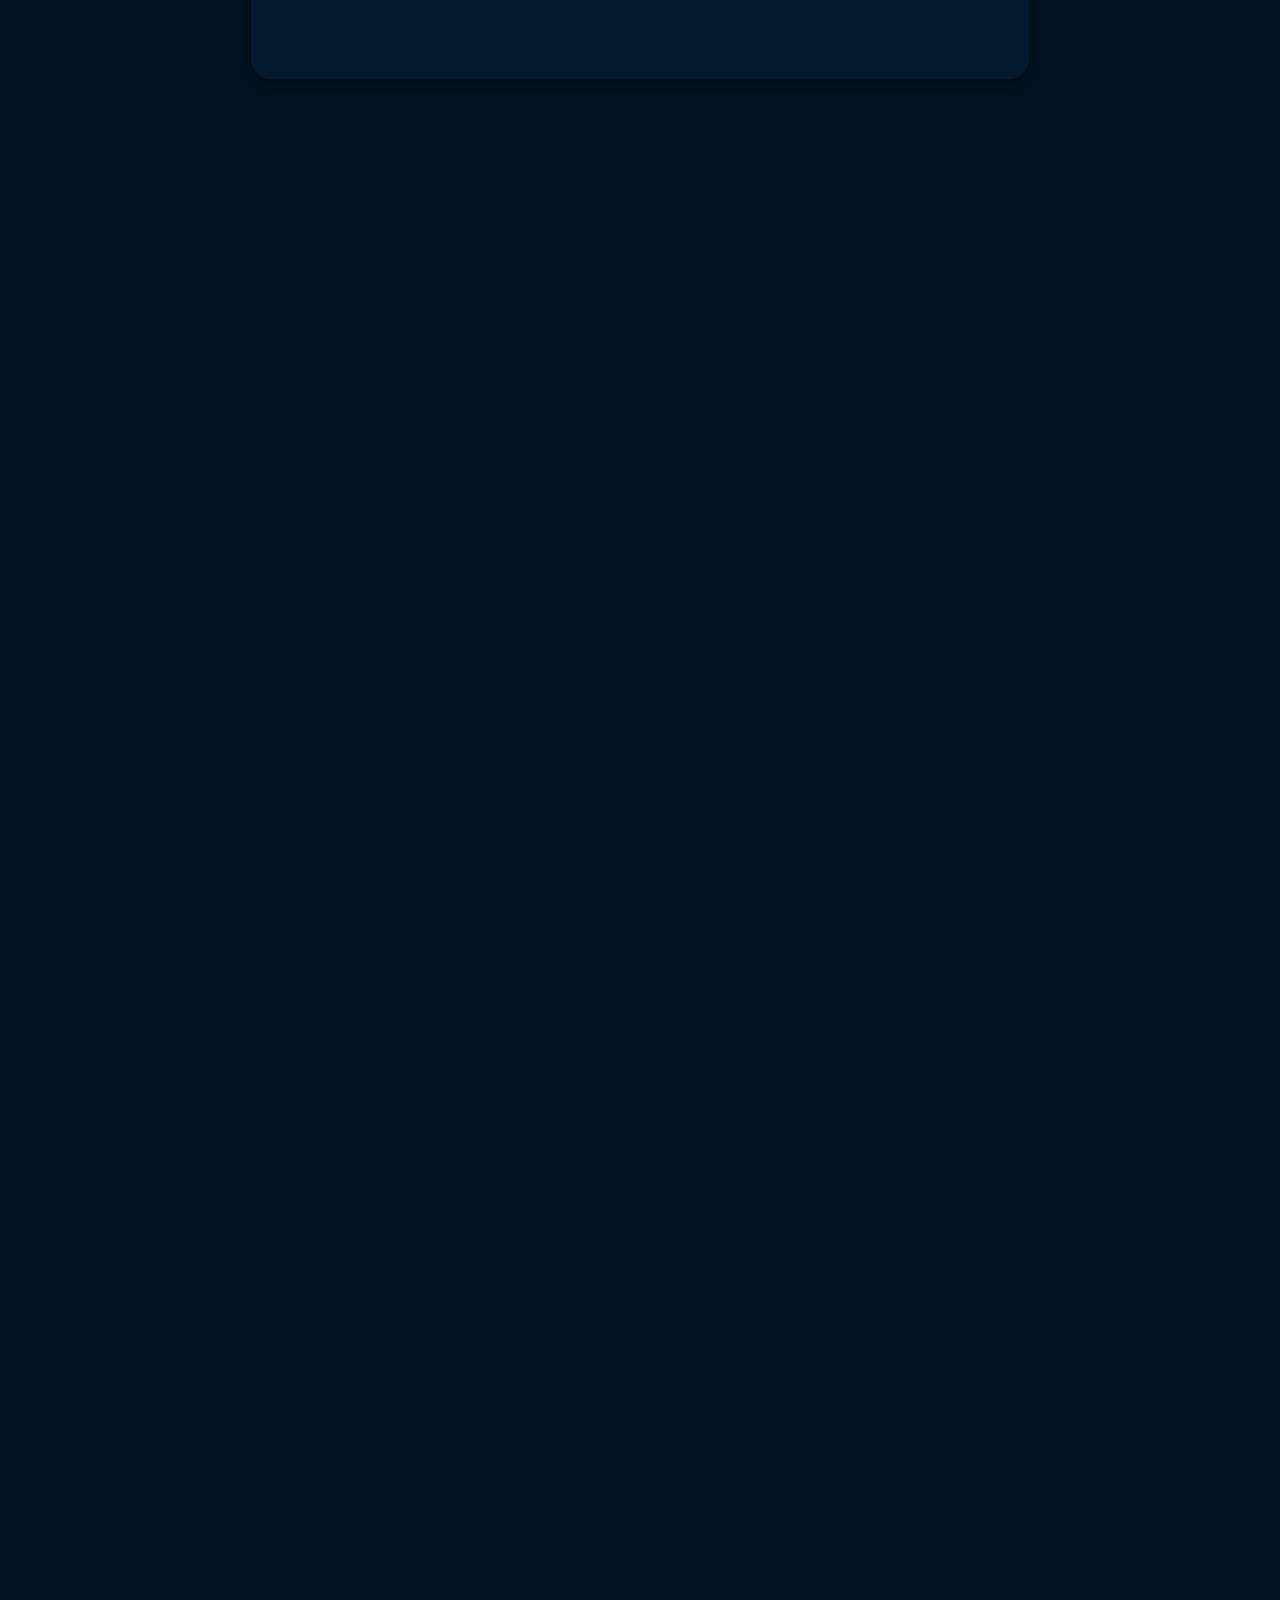
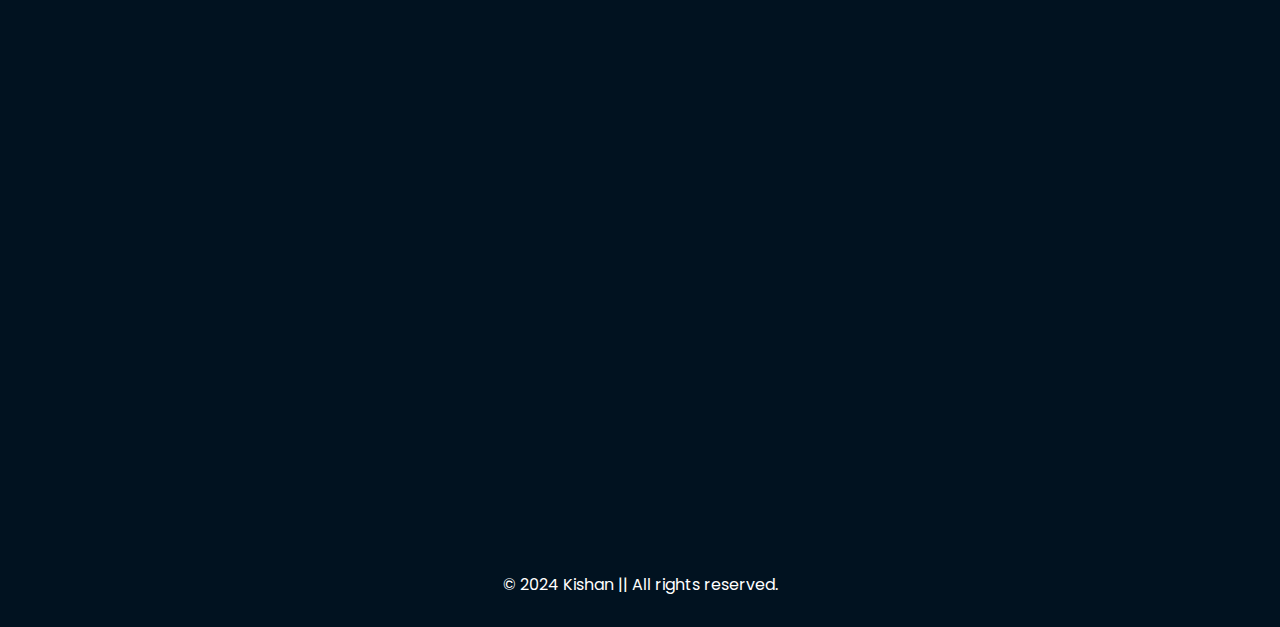
==== commit 1680c340: "Update index.html" ====
--- a/index.html
+++ b/index.html
@@ -258,11 +258,6 @@
     </section>
 
 
-
-
-
-
-
     <!---contact-->
 
 
--- a/style.css
+++ b/style.css
@@ -4,6 +4,7 @@
     box-sizing: border-box;
     font-family: "poppins";
     scroll-behavior: smooth;
+
 }
 
 body {
@@ -11,55 +12,75 @@
 
 }
 
-.header {
-    display: flex;
+.navbar h1 a{
+    color: white;
+    text-decoration: none;
+}
+
+
+.navbar {
+    display: flex;
+    position: fixed;
+    top: 0;
+    width: 100%;
     justify-content: space-between;
+    align-items: center;
+    padding: 25px;
+    backdrop-filter: blur(8px);
+    z-index: 1;
+
+}
+
+.navbar-links {
+    display: flex;
+    column-gap: 20px;
+
+}
+
+.navbar-link a {
+    text-decoration: none;
+    color: white;
+
+}
+
+.navbar-link a:hover {
+    color: aqua;
+}
+
+
+.navbar-menu-toggle {
+    display: none;
+}
+
+.side-navbar {
+   
+    backdrop-filter: blur(8px);
+    width: 50%;
+    height: 100%;
     position: fixed;
-    width: 100%; 
-    gap: 5rem;
-    backdrop-filter: blur(8px);
-    color: white;
-    padding: 0.5rem 1.5rem;
-    z-index: 100;
-}
-
-.logo {
- margin-left: 30px;
-   color: white; 
-    font-size: 30px;
-    text-wrap: nowrap;
-    transition: 0.3s ease-in-out;
-    text-decoration: none;
-}
-
-.logo:hover {
-    transform: scale(1.1);
-}
-
-.nav-links {
-    display: flex;
-    gap: 30px;
-
-}
-
-ul li {
-    list-style-type: none;
-    color: white;
-}
-
-li a {
-    position: relative;
-    color: white;
-    text-decoration: none;
-
-}
-
-
-
-li a:hover {
+    top: 0%;
+    left: -60%;
+    padding: 35px;
+    padding-left: 50px;
+    transition: 0.5s;
+    z-index: 2;
+
+}
+
+.side-navbar-link {
+    margin-bottom: 70px;
+}
+
+.side-navbar-link a {
+    text-decoration: none;
+    color: white;
+}
+
+.side-navbar-link a:hover {
     color: aqua;
-
-}
+    text-decoration: none;
+}
+
 
 .menu-toggle {
     display: none;
@@ -255,7 +276,8 @@
     background-color: red;
     border-radius: 4px;
 }
-.css{
+
+.css {
     margin-top: 20px;
     height: 7px;
     max-width: 75%;
@@ -270,6 +292,7 @@
     background-color: red;
     border-radius: 4px;
 }
+
 .bootstarp {
     margin-top: 20px;
     height: 7px;
@@ -277,6 +300,7 @@
     background-color: red;
     border-radius: 4px;
 }
+
 .my-sql {
     margin-top: 20px;
     height: 7px;
@@ -284,6 +308,7 @@
     background-color: red;
     border-radius: 4px;
 }
+
 .react {
     margin-top: 20px;
     height: 7px;
@@ -389,14 +414,15 @@
 .contact-me p {
     padding: 20px;
     font-size: 30px;
-   margin-left: 30%;
-}
- iframe{
+    margin-left: 30%;
+}
+
+iframe {
     flex-wrap: wrap;
     width: 900px;
     margin-top: 50px;
     border-radius: 30px;
-    
+
 }
 
 
@@ -462,55 +488,36 @@
     .project-card {
         width: 100%;
     }
-    .code-toggle{
-       margin-left: 10%;
-       margin-top: 6%;
+
+    .code-toggle {
+        margin-left: 10%;
+        margin-top: 6%;
     }
 
 }
 
 @media (max-width:700px) {
 
-    .header .menu-toggle {
+
+    .navbar-menu-toggle {
         display: block;
-        font-size: 30px;
-
+        color: white;
     }
 
     .nav-links {
-        position: absolute;
-        top: 100%;
-        width: 90%;
-        margin-top: 10px;
-        border-radius: 20px;
-        text-align: center;
-        display: flex;
-        flex-direction: column;
-        background-color: rgba(0, 0, 0, 0.8);
-        color: white;
         display: none;
     }
 
-    .nav-links li {
-        margin: 80px;
-    }
-
-    .nav-links a {
-        padding: 20%;
-    }
-
-
-    .nav-links.active {
-        display: block;
+
+    .navbar-links {
+        display: none;
     }
 
     .header {
-       width:100%;
-    }
-
-    .header .logo {
-        font-size: 30px;
-    }
+        width: 100%;
+    }
+
+
 
     .about-container {
         flex-direction: column;
@@ -599,9 +606,10 @@
     }
 
 
-    iframe{
-       margin-left: 0%;
-       margin-right: 0%;
-        max-width: 100%;      
-    }
-}
+    iframe {
+        margin-left: 0%;
+        margin-right: 0%;
+        max-width: 100%;
+
+    }
+}
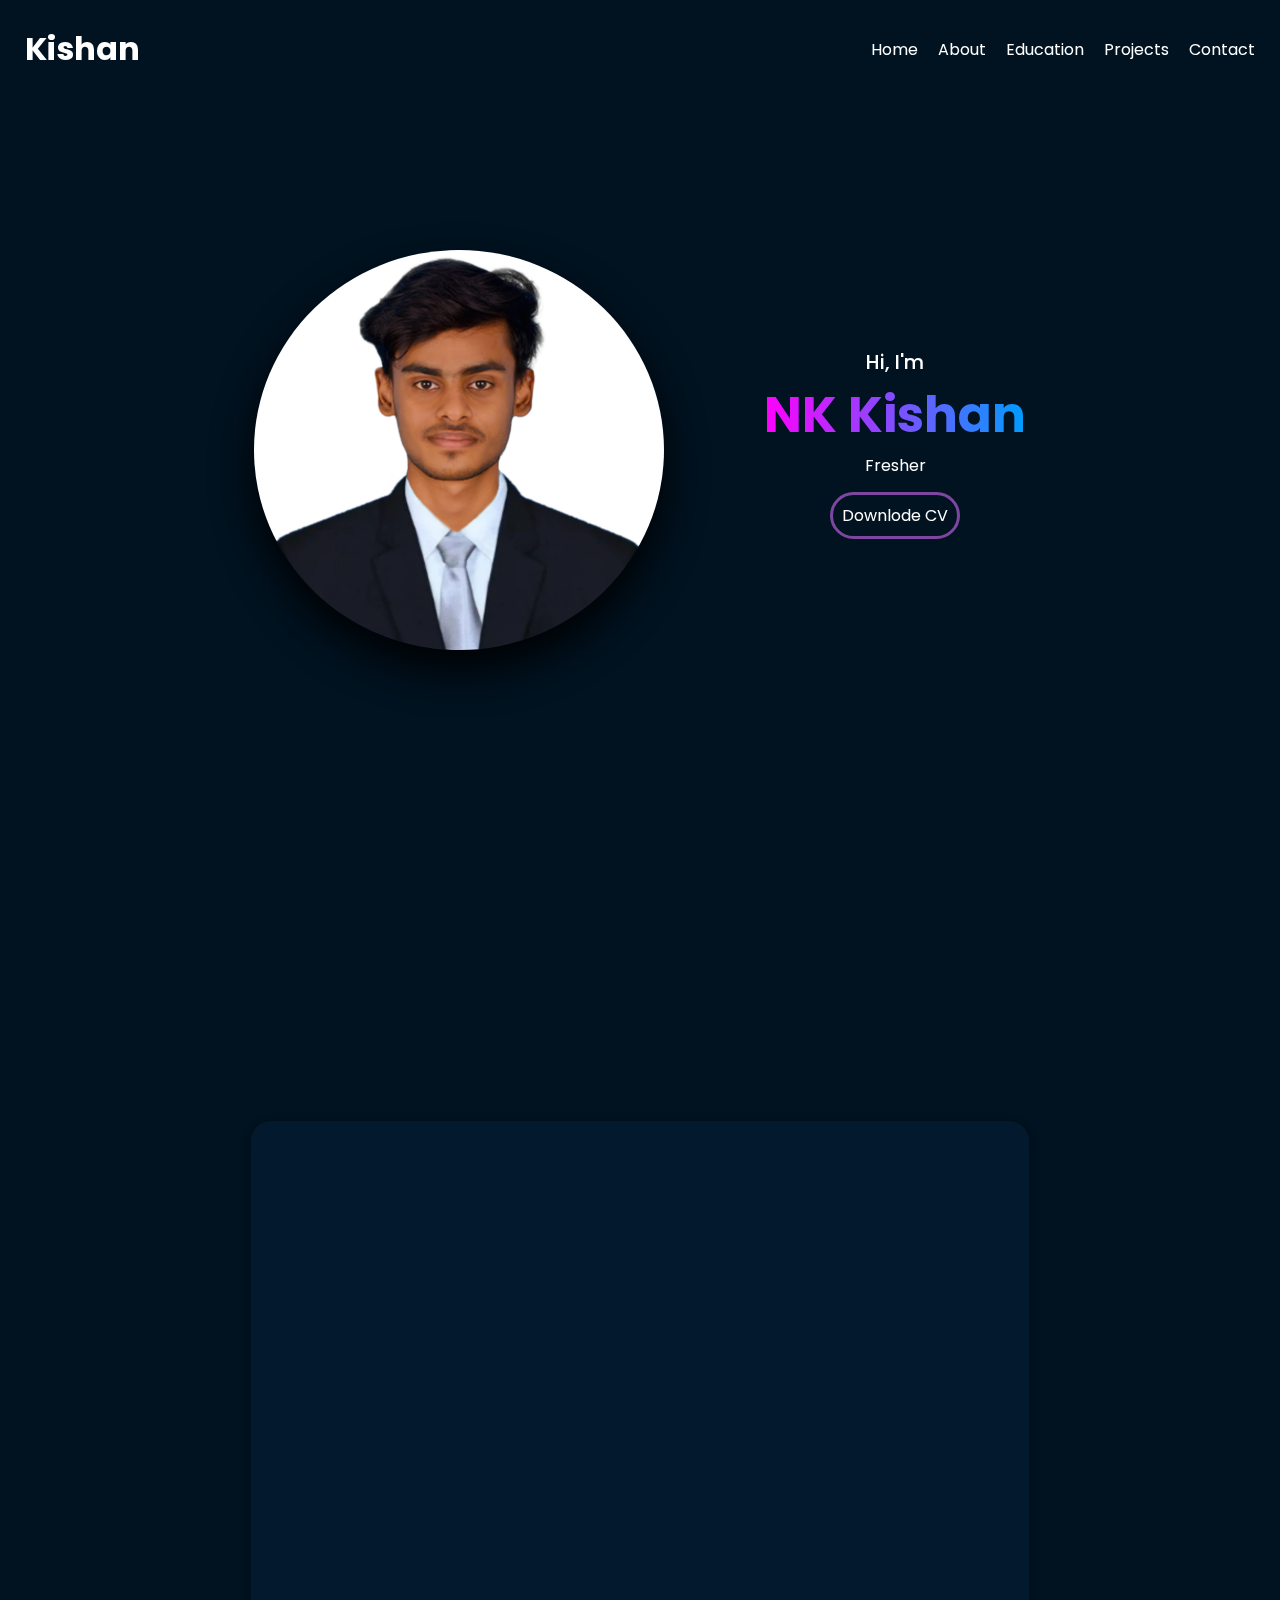
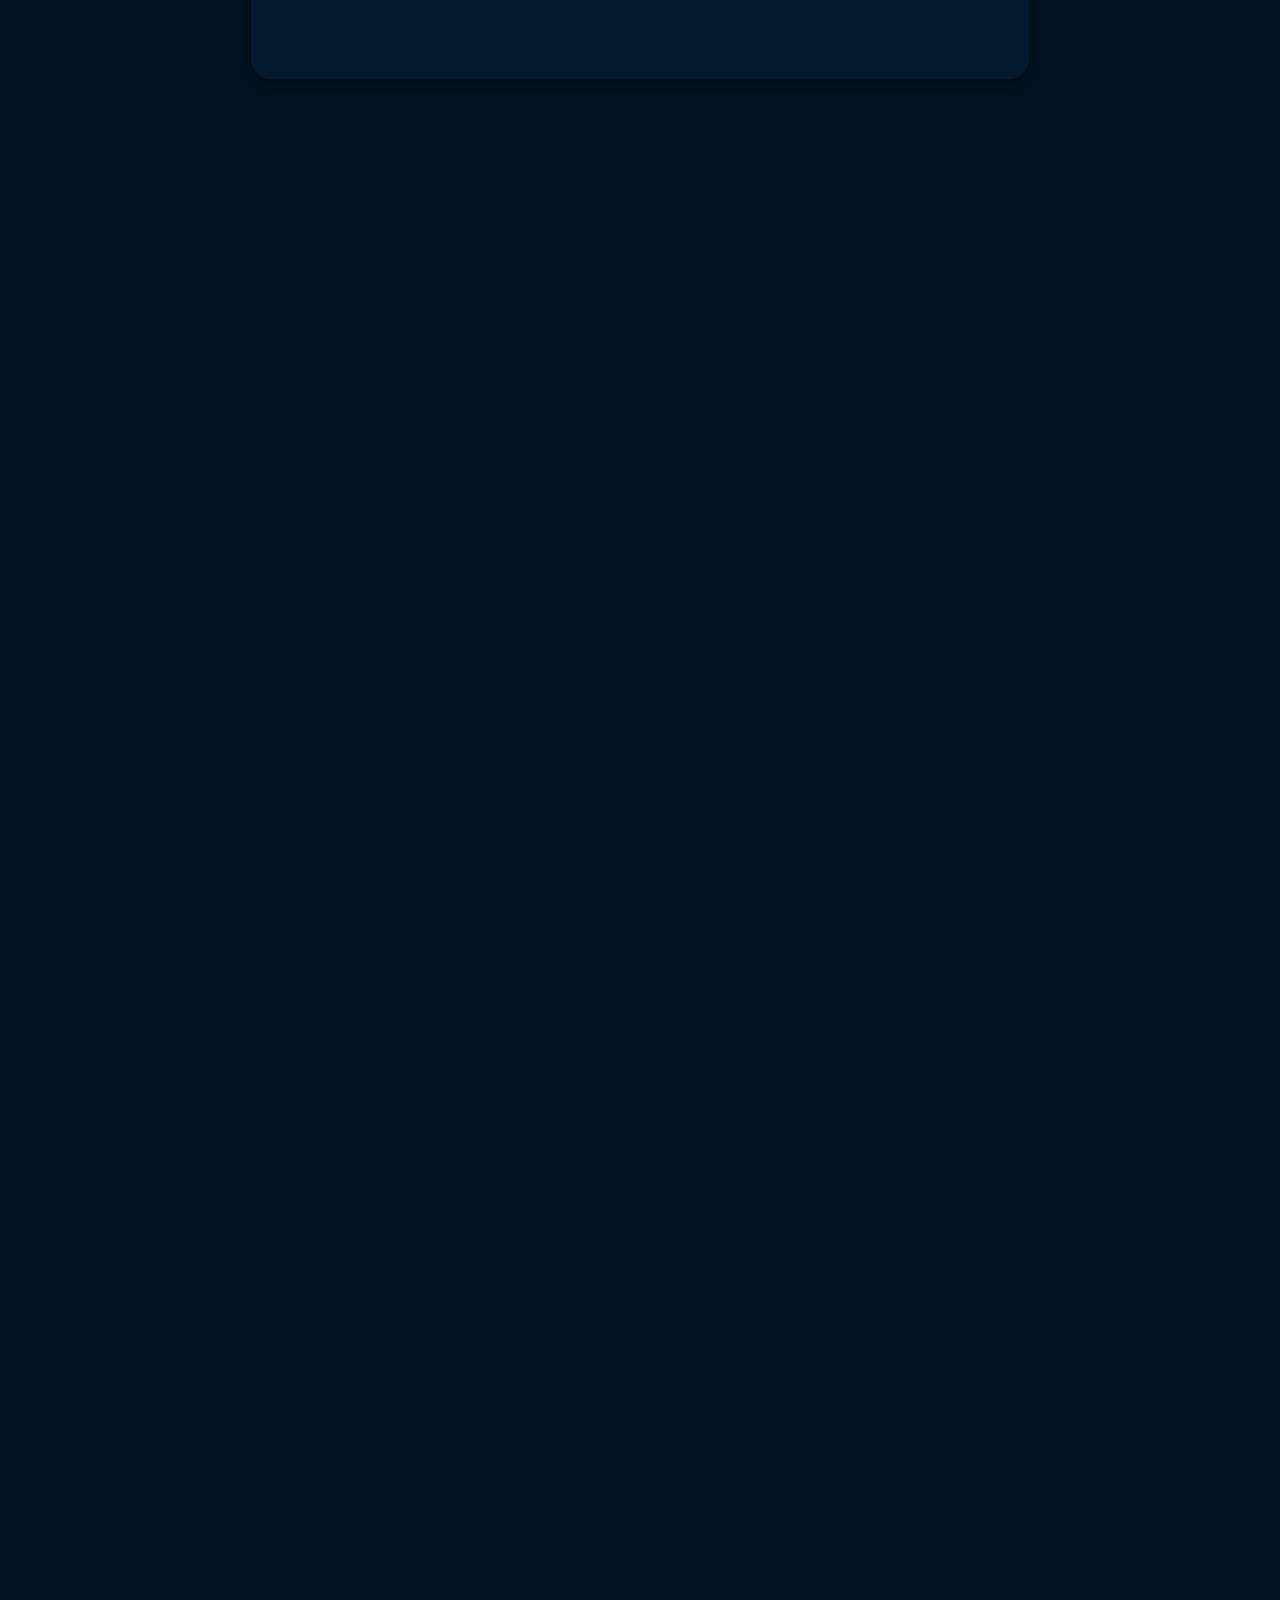
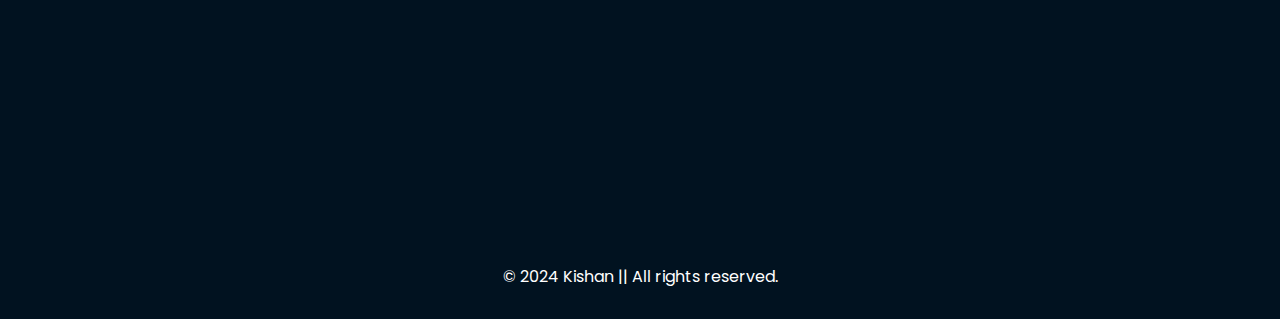
==== commit eac9f008: "Update index.html" ====
--- a/index.html
+++ b/index.html
@@ -237,13 +237,7 @@
                         <a href="https://kishannk10.github.io/weather-app/">Click to open</a>
                     </div>
                 </div>
-                <div class="project-card" data-aos="zoom-in">
-                    <h3>Simple Printing Press Website </h3>
-                    <p>Created a Simple Website Using JavaScript With Responsive Navbar</p>
-                    <div class="open">
-                        <a href="https://kishannk10.github.io/Ecommerce/">Click to open</a>
-                    </div>
-                </div>
+                
                 <div class="project-card" data-aos="zoom-in">
                     <h3>Calculator</h3>
                     <p>Created a Calculator Using HTMl CSS JavaScript</p>
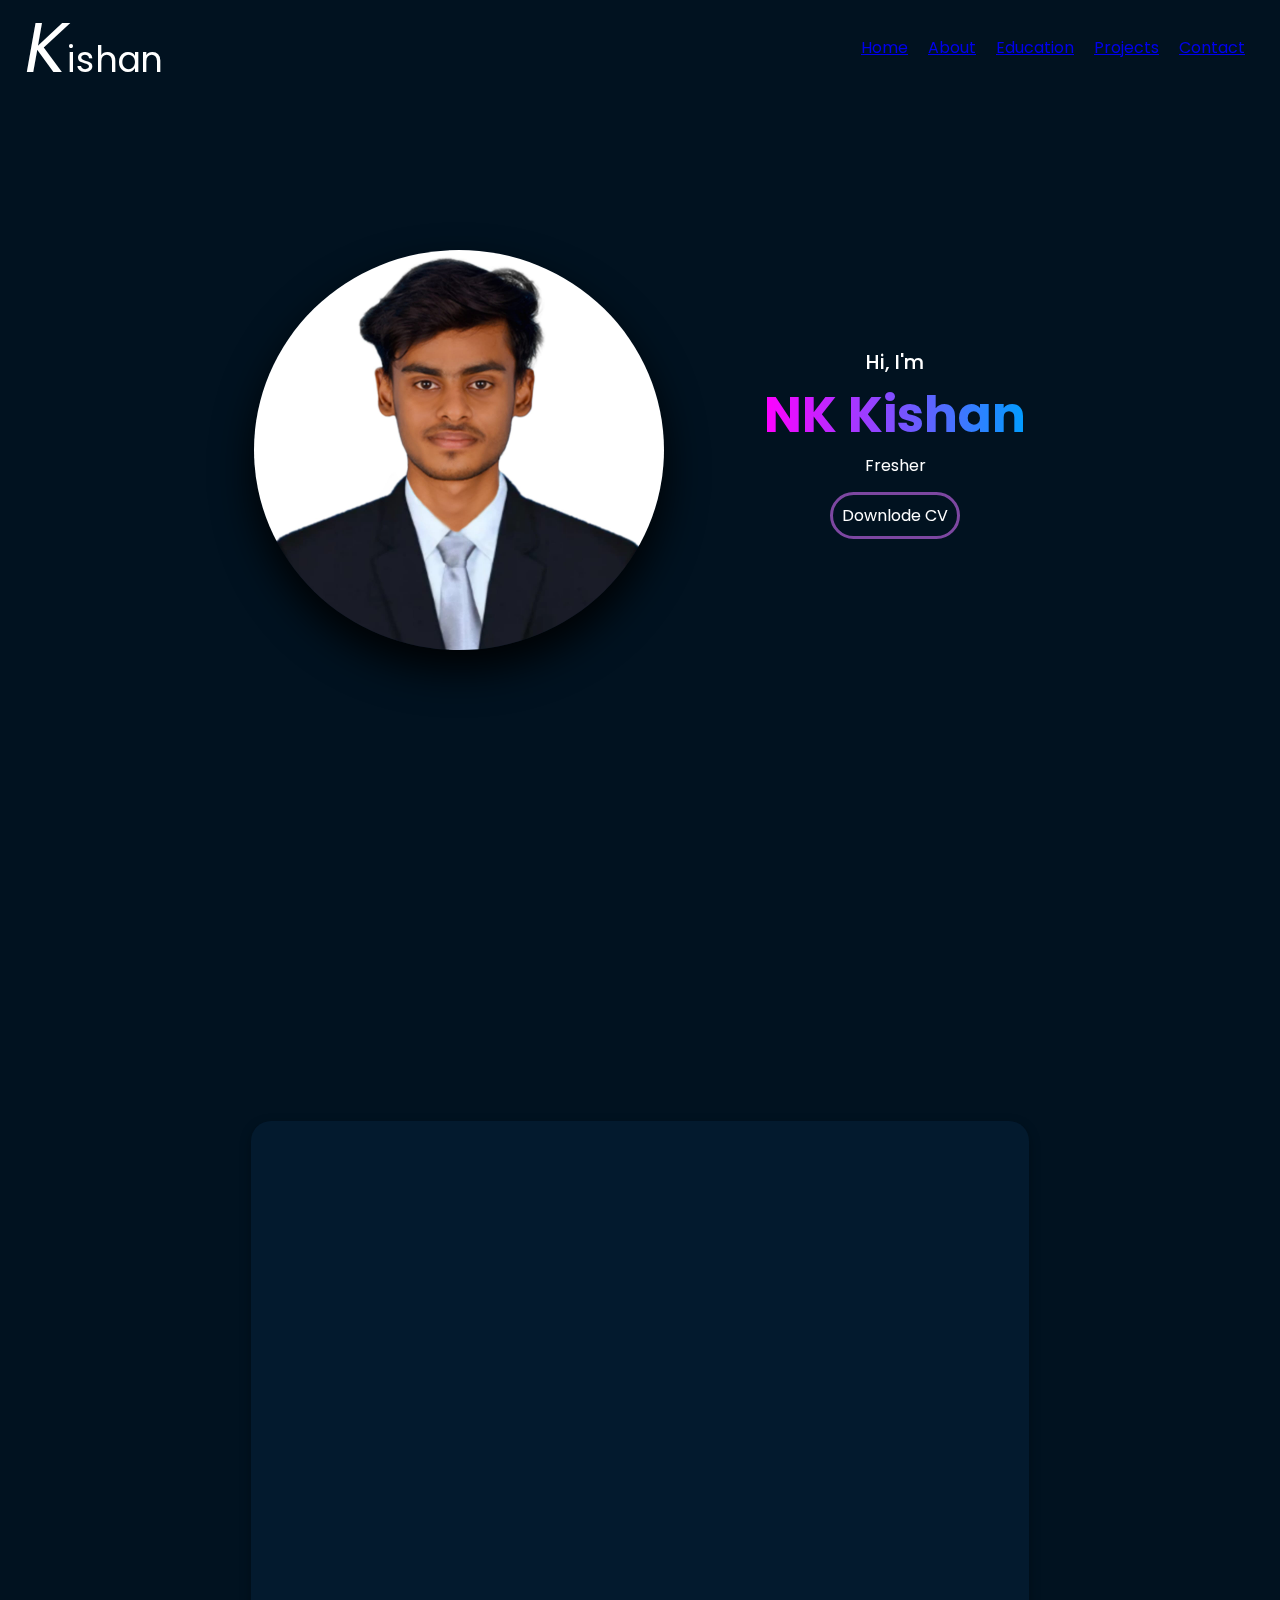
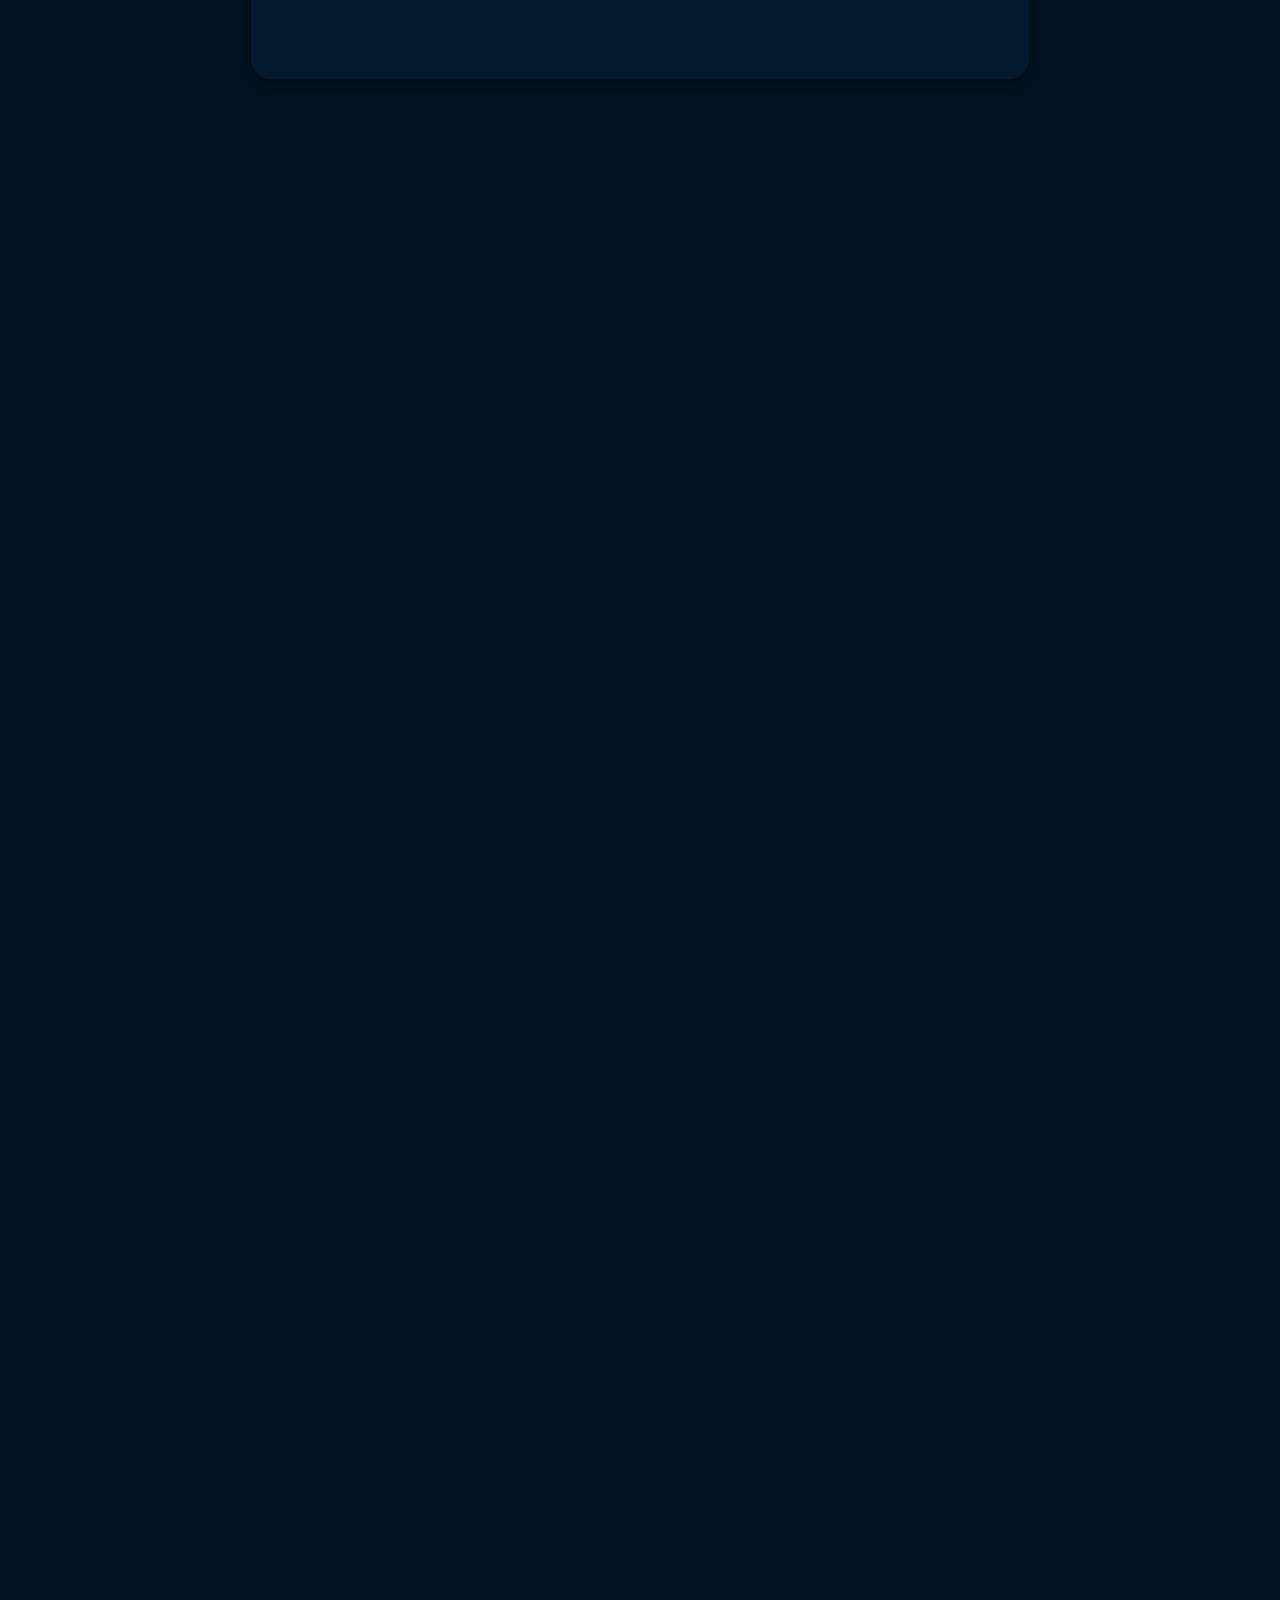
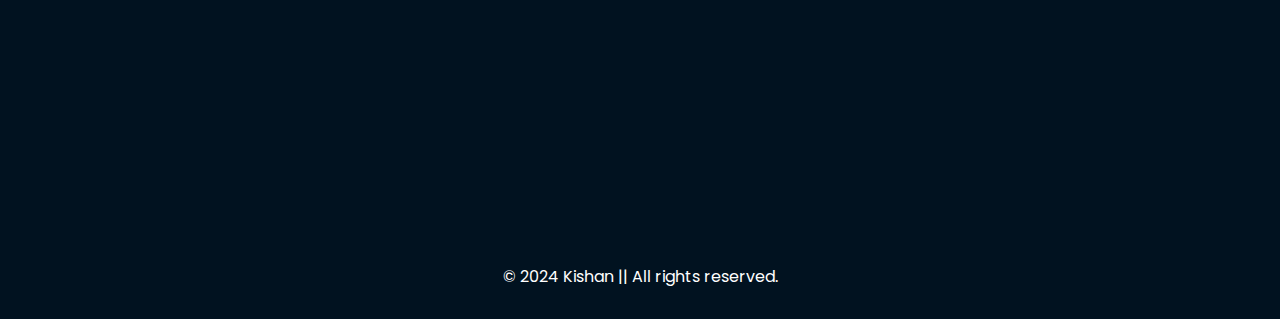
==== commit 27281842: "Update index.html" ====
--- a/index.html
+++ b/index.html
@@ -57,11 +57,11 @@
 
 
         <div class="side-navbar-links">
-            <p class="side-navbar-link" onclick=" closeNavbar()"><a href="#home">Home</a></p>
-            <p class="side-navbar-link" onclick=" closeNavbar()"><a href="#about">About</a></p>
-            <p class="side-navbar-link" onclick=" closeNavbar()"><a href="#Education">Education</a></p>
-            <p class="side-navbar-link" onclick=" closeNavbar()"><a href="#projects">Projects</a></p>
-            <p class="side-navbar-link" onclick=" closeNavbar()"><a href="#contact">Contact</a></p>
+            <p class="side-navbar-link-1" onclick=" closeNavbar()"><a href="#home">Home</a></p>
+            <p class="side-navbar-link-2" onclick=" closeNavbar()"><a href="#about">About</a></p>
+            <p class="side-navbar-link-3" onclick=" closeNavbar()"><a href="#Education">Education</a></p>
+            <p class="side-navbar-link-4" onclick=" closeNavbar()"><a href="#projects">Projects</a></p>
+            <p class="side-navbar-link-5" onclick=" closeNavbar()"><a href="#contact">Contact</a></p>
 
 
         </div>
--- a/style.css
+++ b/style.css
@@ -12,9 +12,21 @@
 
 }
 
-.navbar h1 a{
-    color: white;
-    text-decoration: none;
+.navbar h1 a {
+    color: white;
+    text-decoration: none;
+    font-weight: 400;
+    margin-left: 30px;
+}
+
+.navbar h1:hover {
+    transition: 0.5s ease-in-out;
+    transform: scale(1.1)
+}
+
+.navbar h1::first-letter {
+    font-size: 2em;
+    font-style: italic;
 }
 
 
@@ -25,7 +37,7 @@
     width: 100%;
     justify-content: space-between;
     align-items: center;
-    padding: 25px;
+    padding-right: 35px;
     backdrop-filter: blur(8px);
     z-index: 1;
 
@@ -34,17 +46,37 @@
 .navbar-links {
     display: flex;
     column-gap: 20px;
-
-}
-
-.navbar-link a {
-    text-decoration: none;
-    color: white;
-
-}
-
-.navbar-link a:hover {
-    color: aqua;
+    color: white;
+}
+
+.navbar-link-1 a,
+.navbar-link-2 a,
+.navbar-link-3 a,
+.navbar-link-4 a,
+.navbar-link-5 a {
+    text-decoration: none;
+    color: white;
+
+}
+
+.navbar-link-1 a::before {
+    content: "🏠";
+}
+
+.navbar-link-2 a::before {
+    content: "🙎‍♂️";
+}
+
+.navbar-link-3 a::before {
+    content: "🏫";
+}
+
+.navbar-link-4 a::before {
+    content: "🛠️";
+}
+
+.navbar-link-5 a::before {
+    content: "📞";
 }
 
 
@@ -53,14 +85,14 @@
 }
 
 .side-navbar {
-   
+
     backdrop-filter: blur(8px);
     width: 50%;
     height: 100%;
     position: fixed;
     top: 0%;
     left: -60%;
-    padding: 35px;
+    padding-top: 50px;
     padding-left: 50px;
     transition: 0.5s;
     z-index: 2;
@@ -72,20 +104,15 @@
 }
 
 .side-navbar-link a {
-    text-decoration: none;
-    color: white;
-}
-
-.side-navbar-link a:hover {
-    color: aqua;
-    text-decoration: none;
+
+    text-decoration: none;
+    color: cyan;
 }
 
 
 .menu-toggle {
     display: none;
 }
-
 
 section {
     min-height: 100vh;
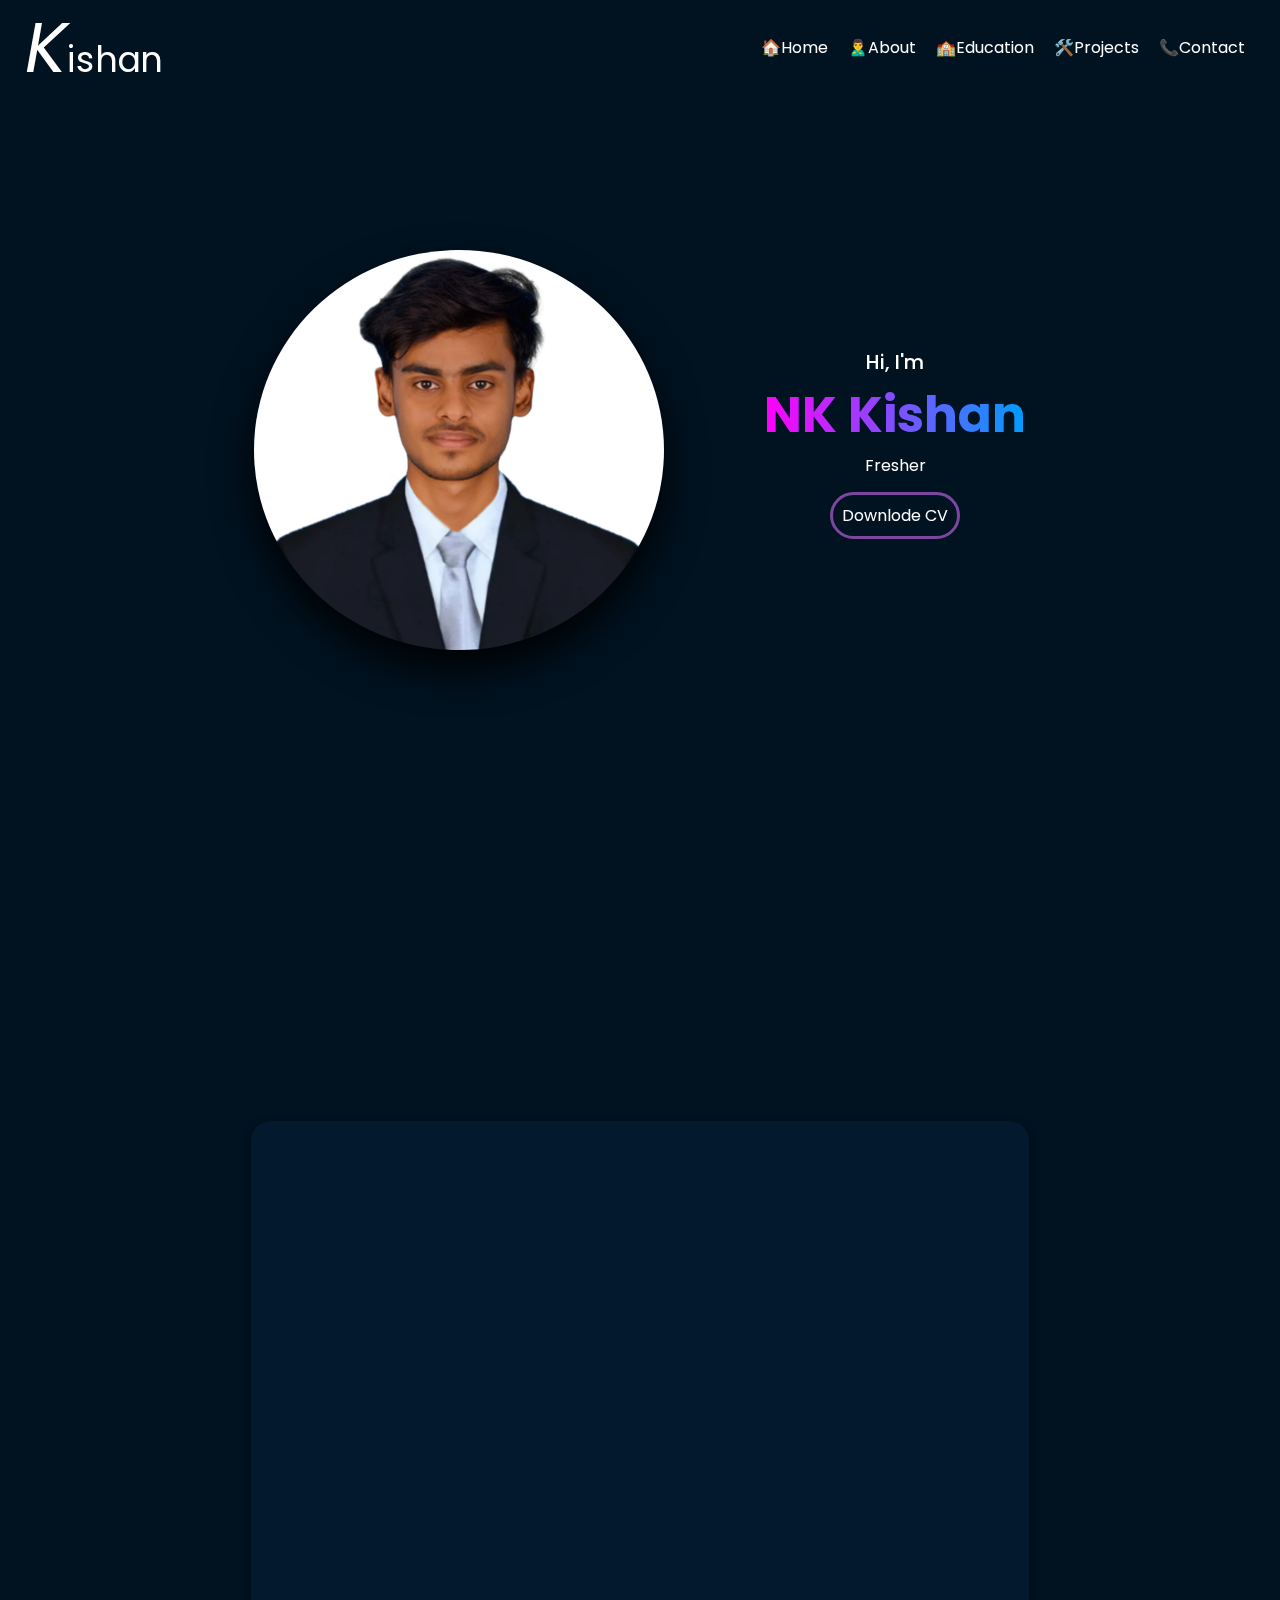
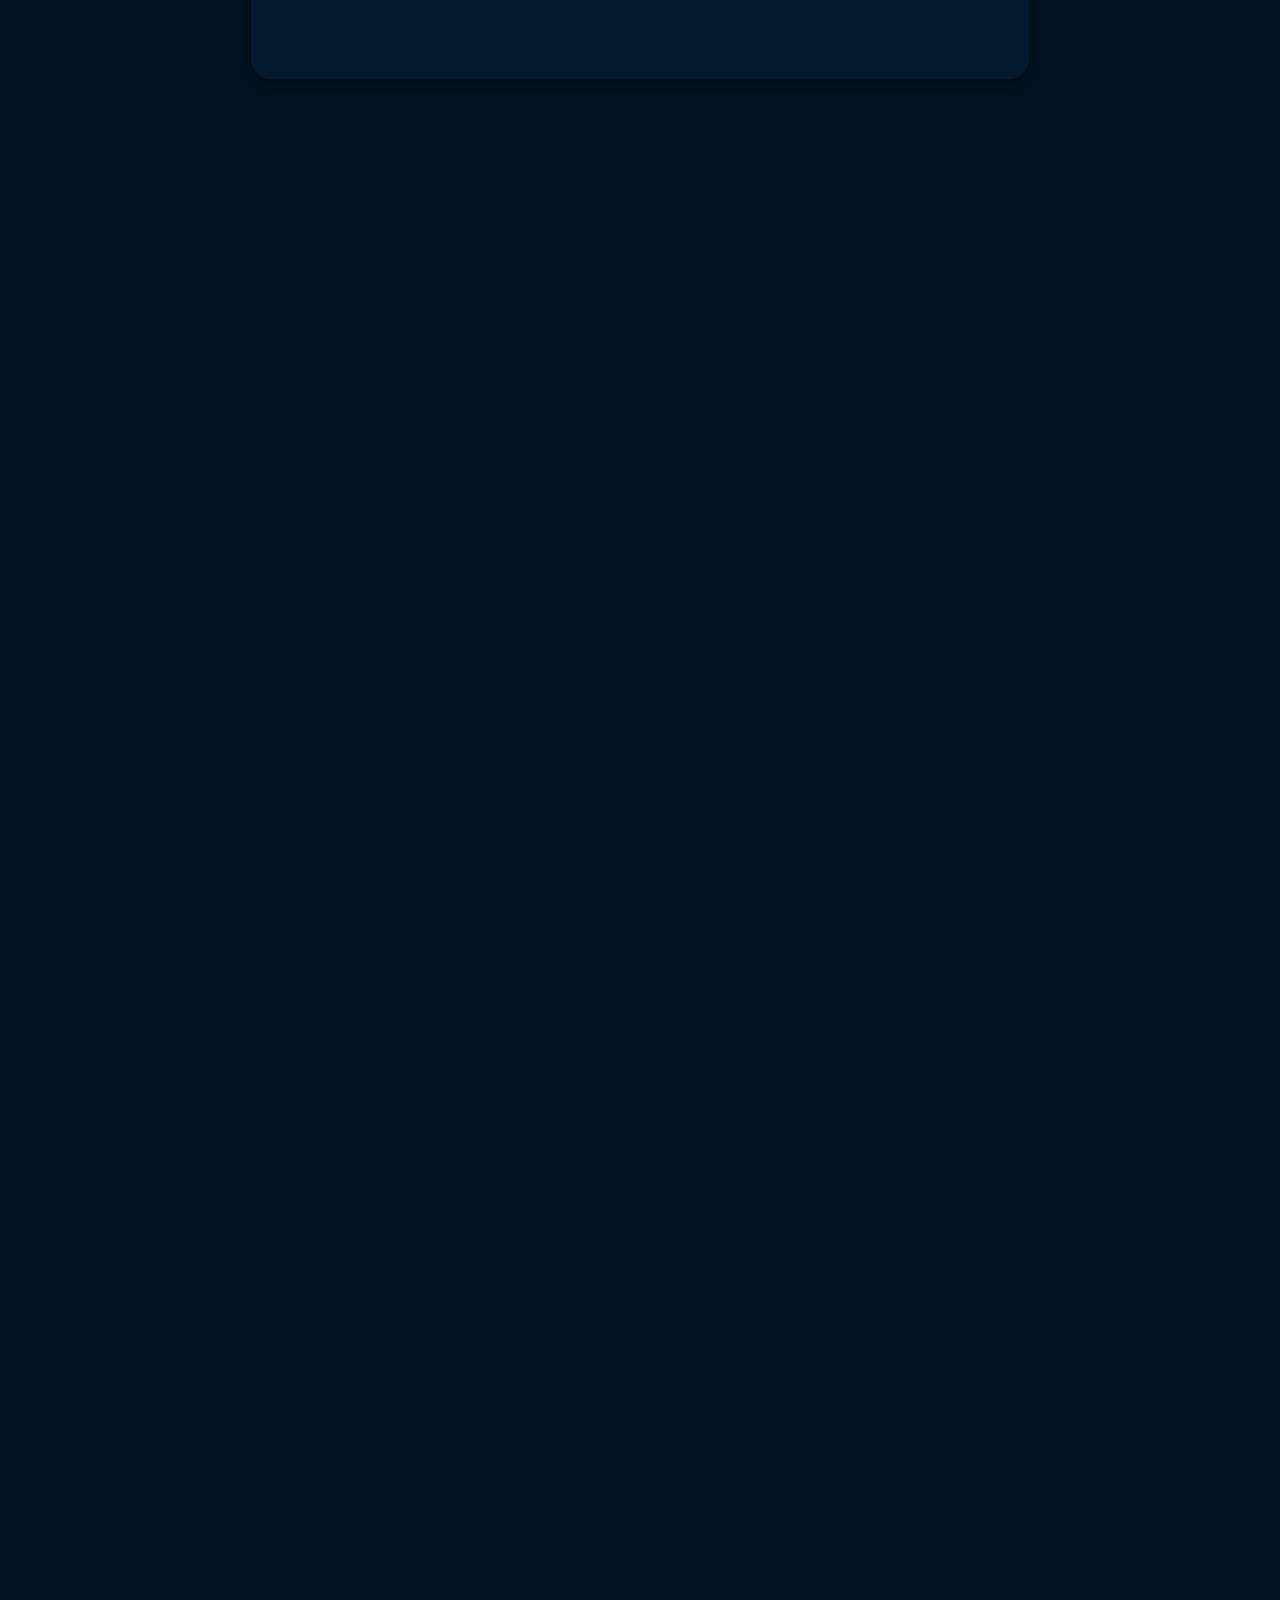
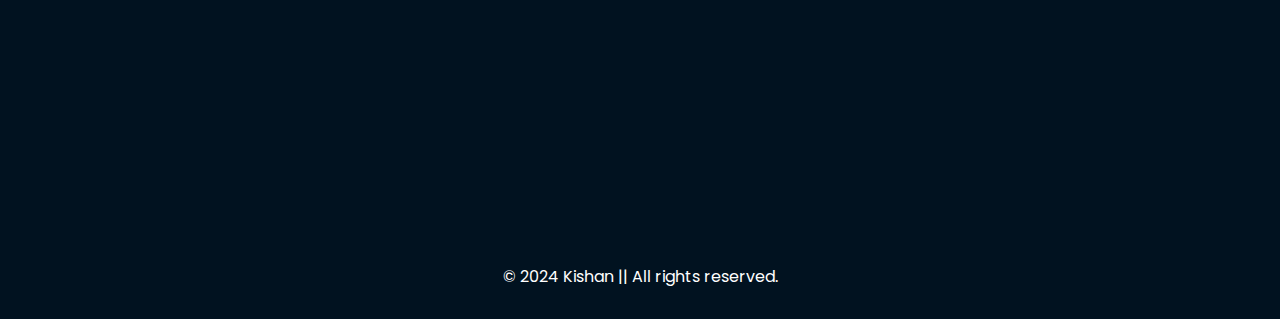
==== commit 8794e8f6: "Update index.html" ====
--- a/index.html
+++ b/index.html
@@ -35,11 +35,11 @@
         
 
         <div class="navbar-links">
-            <p class="navbar-link"><a href="#home">Home</a></p>
-            <p class="navbar-link"><a href="#about">About</a></p>
-            <p class="navbar-link"><a href="#Education">Education</a></p>
-            <p class="navbar-link"><a href="#projects">Projects</a></p>
-            <p class="navbar-link"><a href="#contact">Contact</a></p>
+            <p class="navbar-link-1"><a href="#home">Home</a></p>
+            <p class="navbar-link-2"><a href="#about">About</a></p>
+            <p class="navbar-link-3"><a href="#Education">Education</a></p>
+            <p class="navbar-link-4"><a href="#projects">Projects</a></p>
+            <p class="navbar-link-5"><a href="#contact">Contact</a></p>
 
 
         </div>
@@ -57,11 +57,11 @@
 
 
         <div class="side-navbar-links">
-            <p class="side-navbar-link-1" onclick=" closeNavbar()"><a href="#home">Home</a></p>
-            <p class="side-navbar-link-2" onclick=" closeNavbar()"><a href="#about">About</a></p>
-            <p class="side-navbar-link-3" onclick=" closeNavbar()"><a href="#Education">Education</a></p>
-            <p class="side-navbar-link-4" onclick=" closeNavbar()"><a href="#projects">Projects</a></p>
-            <p class="side-navbar-link-5" onclick=" closeNavbar()"><a href="#contact">Contact</a></p>
+            <p class="side-navbar-link" onclick=" closeNavbar()"><a href="#home">Home</a></p>
+            <p class="side-navbar-link" onclick=" closeNavbar()"><a href="#about">About</a></p>
+            <p class="side-navbar-link" onclick=" closeNavbar()"><a href="#Education">Education</a></p>
+            <p class="side-navbar-link" onclick=" closeNavbar()"><a href="#projects">Projects</a></p>
+            <p class="side-navbar-link" onclick=" closeNavbar()"><a href="#contact">Contact</a></p>
 
 
         </div>
